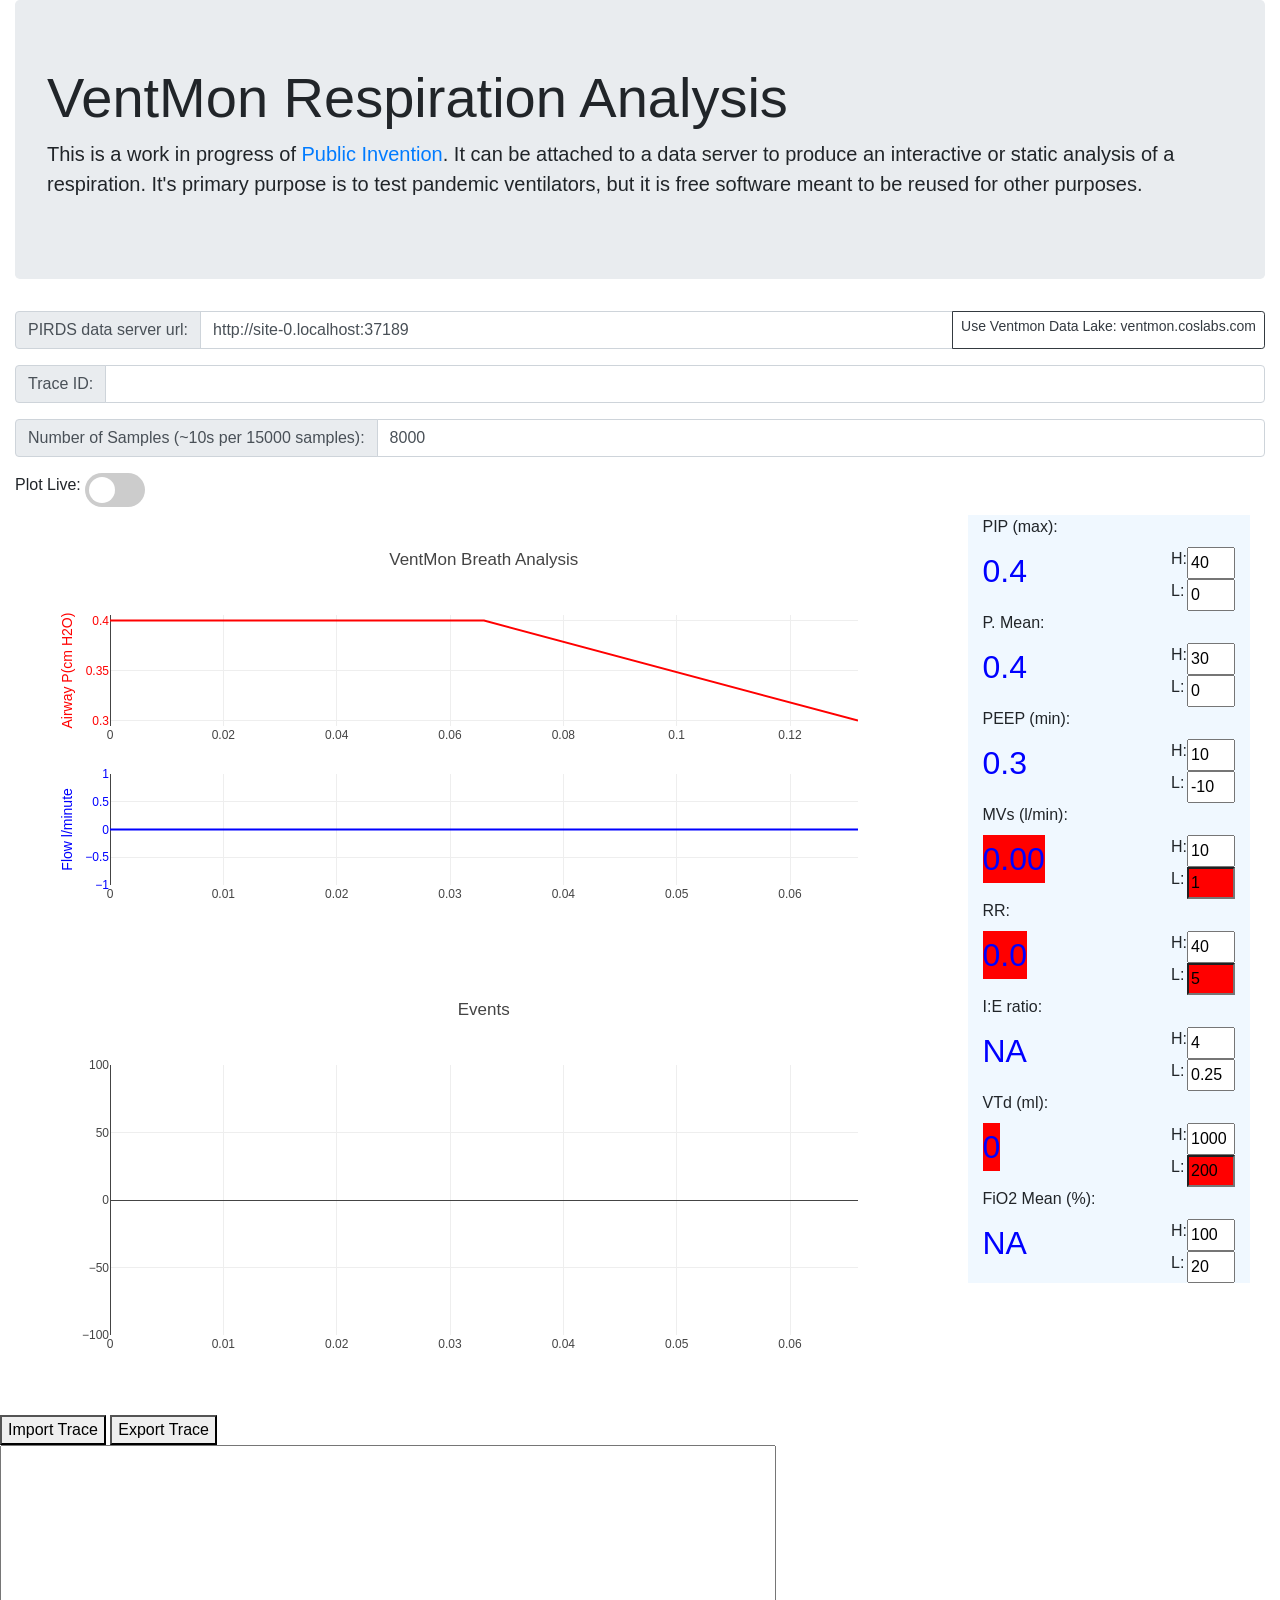
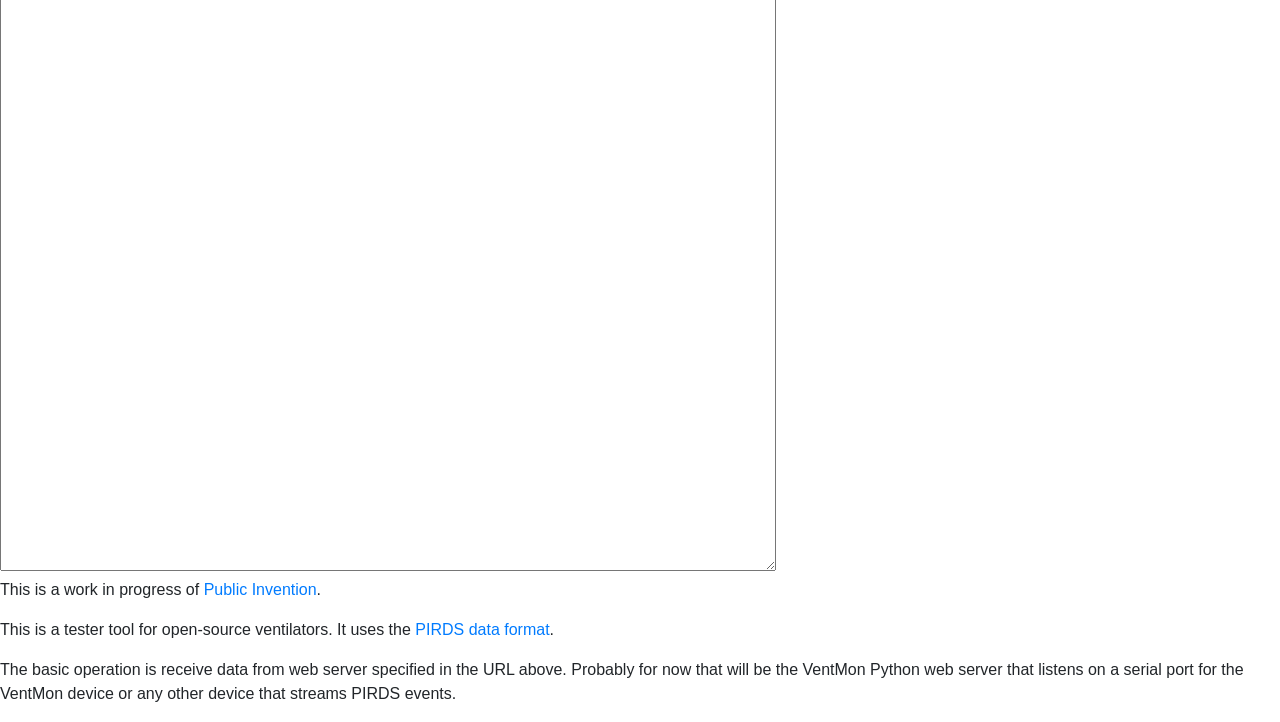
==== test_tools/breath_plot.html @ 5c84232b "added support for FiO2" ====
<!--
Breath Plot: COVID-19 Respiration Analysis Software
    Copyright (C) 2020  Robert L. Read

    This program is free software: you can redistribute it and/or modify
    it under the terms of the GNU Affero General Public License as
    published by the Free Software Foundation, either version 3 of the
    License, or (at your option) any later version.

    This program is distributed in the hope that it will be useful,
    but WITHOUT ANY WARRANTY; without even the implied warranty of
    MERCHANTABILITY or FITNESS FOR A PARTICULAR PURPOSE.  See the
    GNU Affero General Public License for more details.

    You should have received a copy of the GNU Affero General Public License
    along with this program.  If not, see <http://www.gnu.org/licenses/>.
  -->
<!doctype html>
<html lang="en">
  <head>
    <!-- Required meta tags -->
    <meta charset="utf-8">
    <meta name="viewport" content="width=device-width, initial-scale=1, shrink-to-fit=no">

    <!-- Bootstrap CSS -->
    <link rel="stylesheet" href="https://stackpath.bootstrapcdn.com/bootstrap/4.4.1/css/bootstrap.min.css" integrity="sha384-Vkoo8x4CGsO3+Hhxv8T/Q5PaXtkKtu6ug5TOeNV6gBiFeWPGFN9MuhOf23Q9Ifjh" crossorigin="anonymous">

	<!-- Load plotly.js into the DOM -->
  <script src='https://cdn.plot.ly/plotly-latest.min.js'></script>

    <title>Public Invention Respiration Analysis</title>

</head>
  <style>
#calcarea {
  flex-direction:column;
  background: AliceBlue;
}
.calcnum {
    color: blue;
    font-size: xx-large;
}
.fence {
width: 3em;
}
.value_and_fences {
  display: flex;
flex-direction: row;
justify-content: space-between;
}
.limit {
  display: flex;
  flex-direction: row;
}
.limit  label {
   width: 1em;
}

  .alarmred {
    background: red;
  }

</style>

<!-- Style for toggle switch -->
  <style>
  .switch {
  position: relative;
  display: inline-block;
  width: 60px;
  height: 34px;
}

.switch input {
  opacity: 0;
  width: 0;
  height: 0;
}

.slider {
  position: absolute;
  cursor: pointer;
  top: 0;
  left: 0;
  right: 0;
  bottom: 0;
  background-color: #ccc;
  -webkit-transition: .4s;
  transition: .4s;
}

.slider:before {
  position: absolute;
  content: "";
  height: 26px;
  width: 26px;
  left: 4px;
  bottom: 4px;
  background-color: white;
  -webkit-transition: .4s;
  transition: .4s;
}

input:checked + .slider {
  background-color: #2196F3;
}

input:focus + .slider {
  box-shadow: 0 0 1px #2196F3;
}

input:checked + .slider:before {
  -webkit-transform: translateX(26px);
  -ms-transform: translateX(26px);
  transform: translateX(26px);
}

/* Rounded sliders */
.slider.round {
  border-radius: 34px;
}

.slider.round:before {
  border-radius: 50%;
}
</style>
  <body>

    <div class="container-fluid">

      <div class="jumbotron">
        <h1 class="display-4">VentMon Respiration Analysis</h1>
        <p class="lead">This is a work in progress of <a href="https://www.pubinv.org">Public Invention</a>. It can be attached to a data server to produce
an interactive or static analysis of a respiration. It&#39;s primary purpose is to test pandemic ventilators, but it is free software meant to be reused for other purposes.
        </p>
      </div>




      <div class="input-group mb-3">
        <div class="input-group-prepend">
          <span class="input-group-text" id="basic-addon3">PIRDS data server url:</span>
        </div>
        <input type="text" class="form-control" id="dserverurl" aria-describedby="basic-addon3">

        <div class="input-group-append">
          <a class="btn btn-outline-dark btn-sm" href="#" role="button" id="useofficial">Use Ventmon Data Lake: ventmon.coslabs.com</a>
        </div>
      </div>

      <div class="input-group mb-3">
        <div class="input-group-prepend">
          <span class="input-group-text" id="basic-addon3">Trace ID:</span>
        </div>
        <input type="text" class="form-control" id="traceid" aria-describedby="basic-addon3">
      </div>

      <div class="input-group mb-3">
        <div class="input-group-prepend">
  <span class="input-group-text" for="samples_to_plot">Number of Samples (~10s per 15000 samples):</span>
        </div>
        <input type="text" class="form-control" id="samples_to_plot" aria-describedby="samples_to_plot">
      </div>


  <label for="livetoggle">Plot Live:</label>
<label class="switch">
  <input type="checkbox" id="livetoggle" checked>
  <span class="slider round"></span>
</label>

  <div class="container-fluid">
    <div class="row">
          <div class="col-9">
            <div id='PFGraph'><!-- Pressure and Flow Graph --></div>
            <div id='EventsGraph'><!-- Events --></div>
          </div>
          <div class="col-3">
            <div class="alert alert-danger" role="alert" id="main_alert">
  Danger! Flow limits exceeded; volumes will be incorrect.
            </div>
            <div class="container" id="calcarea">
              <div>
                <label for="max">PIP (max): </label>
                  <div class="value_and_fences">
                    <div class="calcnum">
                      <label id="max"> </label>
                    </div>
                    <div class="vertical_alarms">
                    <div class="limit max">
                      <label for="max_h">H:</label>
                      <input class="fence" id="max_h" type='text'> </input>
                    </div>
                    <div class="limit min">
                      <label for="max_l">L:</label>
                      <input class="fence" id="max_l" type='text'> </input>
                    </div>
                    </div>
                  </div>
             </div>
             <div>
                <label for="avg">P. Mean: </label>
                  <div class="value_and_fences">
                    <div class="calcnum">
                      <label id="avg"> </label>
                    </div>
                    <div class="vertical_alarms">
                    <div class="limit max">
                      <label for="avg_h">H:</label>
                      <input class="fence" id="avg_h" type='text'> </input>
                    </div>
                    <div class="limit min">
                      <label for="avg_l">L:</label>
                      <input class="fence" id="avg_l" type='text'> </input>
                    </div>
                    </div>
                  </div>
             </div>
             <div>
                <label for="min">PEEP (min): </label>
                  <div class="value_and_fences">
                    <div class="calcnum">
                      <label id="min"> </label>
                    </div>
                    <div class="vertical_alarms">
                    <div class="limit max">
                      <label for="min_h">H:</label>
                      <input class="fence" id="min_h" type='text'> </input>
                    </div>
                    <div class="limit min">
                      <label for="min_l">L:</label>
                      <input class="fence" id="min_l" type='text'> </input>
                    </div>
                    </div>
                  </div>
             </div>
             <div>
                <label for="mv">MVs (l/min): </label>
                  <div class="value_and_fences">
                    <div class="calcnum">
                      <label id="mv"> </label>
                    </div>
                    <div class="vertical_alarms">
                    <div class="limit max">
                      <label for="mv_h">H:</label>
                      <input class="fence" id="mv_h" type='text'> </input>
                    </div>
                    <div class="limit min">
                      <label for="mv_l">L:</label>
                      <input class="fence" id="mv_l" type='text'> </input>
                    </div>
                    </div>
                  </div>
                </div>
              <div>
                <label for="bpm">RR: </label>
                  <div class="value_and_fences">
                    <div class="calcnum">
                      <label id="bpm"> </label>
                    </div>
                    <div class="vertical_alarms">
                    <div class="limit max">
                      <label for="bmp_h">H:</label>
                      <input class="fence" id="bpm_h" type='text'> </input>
                    </div>
                    <div class="limit min">
                      <label for="bpm_l">L:</label>
                      <input class="fence" id="bpm_l" type='text'> </input>
                    </div>
                    </div>
                  </div>
                </div>
                <div>
                  <label for="ier">I:E ratio: </label>
                  <div class="value_and_fences">
                    <div class="calcnum">
                      <label id="ier"> </label>
                    </div>
                    <div class="vertical_alarms">
                    <div class="limit max">
                      <label for="ier_h">H:</label>
                      <input class="fence" id="ier_h" type='text'> </input>
                    </div>
                    <div class="limit min">
                      <label for="ier_l">L:</label>
                      <input class="fence" id="ier_l" type='text'> </input>
                    </div>
                    </div>
                  </div>
              </div>
                <div>
                <label for="tv">VTd (ml): </label>
                  <div class="value_and_fences">
                    <div class="calcnum">
                      <label id="tv"> </label>
                    </div>
                    <div class="vertical_alarms">
                    <div class="limit max">
                      <label for="tv_h">H:</label>
                      <input class="fence" id="tv_h" type='text'> </input>
                    </div>
                    <div class="limit min">
                      <label for="tv_l">L:</label>
                      <input class="fence" id="tv_l" type='text'> </input>
                    </div>
                    </div>
                  </div>
              </div>
                <div>
                <label for="fio2">FiO2 Mean (%): </label>
                  <div class="value_and_fences">
                    <div class="calcnum">
                      <label id="fio2"> </label>
                    </div>
                    <div class="vertical_alarms">
                    <div class="limit max">
                      <label for="fio2_h">H:</label>
                      <input class="fence" id="fio2_h" type='text'> </input>
                    </div>
                    <div class="limit min">
                      <label for="fio2_l">L:</label>
                      <input class="fence" id="fio2_l" type='text'> </input>
                    </div>
                    </div>
                  </div>
              </div>



<!--              <div>
                <label for="tv">VTd (ml): </label>
                <div class="calcnum">
                  <label id="tv"> </label>
                </div>
  </div>
  -->
            </div>
          </div>
        </div>
      </div>
    </div> <!-- end main area -->
</div>

<div>
  <button id="import">Import Trace</button>
  <button id="export">Export Trace</button>
</div>
<div>
  <textarea id="json_trace" rows="30" cols="80"></textarea>
</div>

<p>
  This is a work in progress of <a href="https://www.pubinv.org">Public Invention</a>.

<p>
  This is a tester tool for open-source ventilators.
  It uses the <a href="https://github.com/PubInv/respiration-data-standard">PIRDS data format</a>.

<p>
  The basic operation is receive data from web server specified in the URL above.
  Probably for now that will be the VentMon Python web server that
  listens on a serial port for the VentMon device or any other
  device that streams PIRDS events.

</div>
</body>
  <script src="https://ajax.googleapis.com/ajax/libs/jquery/3.4.1/jquery.min.js"></script>

  <script>

function getParameterByName(name, url) {
    if (!url) url = window.location.href;
    name = name.replace(/[\[\]]/g, '\\$&');
    var regex = new RegExp('[?&]' + name + '(=([^&#]*)|&|#|$)'),
        results = regex.exec(url);
    if (!results) return null;
    if (!results[2]) return '';
    return decodeURIComponent(results[2].replace(/\+/g, ' '));
}

// These are defined in PIRDS.h as "constant" key words of special meaning...
var FLOW_LIMITS_EXCEEDED = false;
const FLOW_TOO_HIGH = "FLOW OUT OF RANGE HIGH";
const FLOW_TOO_LOW = "FLOW OUT OF RANGE LOW";

const VENTMON_DATA_LAKE = "http://ventmon.coslabs.com";
const queryString = window.location.search;
const urlParams = new URLSearchParams(queryString);
var TRACE_ID = urlParams.get('i')
var DSERVER_URL = window.location.protocol + "//" + window.location.host;
var NUM_TO_READ = 500;

var DATA_RETRIEVAL_PERIOD = 50;

var RESPIRATION_RATE_WINDOW_SECONDS = 20;

var intervalID = null;


// This sould be better as time, but is easier
// to do as number of samples.
var MAX_SAMPLES_TO_STORE_S = 8000;
var samples = [];
var INITS_ONLY = true;

// This is just to get the party started!
function init_samples() {
    return [
	{
	    "event": "M",
	    "type": "P",
	    "ms": 19673310,
	    "loc": "A",
	    "num": "0",
	    "val": 10111
	},
	{
	    "event": "M",
	    "type": "D",
	    "ms": 19673310,
	    "loc": "A",
	    "num": "0",
	    "val": 4
	},
	{
	    "event": "M",
	    "type": "F",
	    "ms": 19673310,
	    "loc": "A",
	    "num": "0",
	    "val": 0
	},
	{
	    "event": "M",
	    "type": "P",
	    "ms": 19673376,
	    "loc": "A",
	    "num": "0",
	    "val": 10111
	},
	{
	    "event": "M",
	    "type": "D",
	    "ms": 19673376,
	    "loc": "A",
	    "num": "0",
	    "val": 4
	},
	{
	    "event": "M",
	    "type": "F",
	    "ms": 19673376,
	    "loc": "A",
	    "num": "0",
	    "val": 0
	},
	{
	    "event": "M",
	    "type": "P",
	    "ms": 19673442,
	    "loc": "A",
	    "num": "0",
	    "val": 10110
	},
	{
	    "event": "M",
	    "type": "D",
	    "ms": 19673442,
	    "loc": "A",
	    "num": "0",
	    "val": 3
	},
    ];
}



function unpack(rows, key) {
    return rows.map(function(row) { return row[key]; });
}

const CONVERT_PIRDS_TO_SLM = 1/1000;

// we have now changed this, there will be flow and
// pressure in the same samples, and we should filter.
// TODO: I need to add maximal start and end
// samples to equalize all the plots.
function samplesToLine(samples) {
    var flows = samples.filter(s => s.event == 'M' && s.type == 'F');

    // These are slm/1000, or ml/minute...
    // so we multiply by 1000 to get liters per minute
    var flow_values = unpack(flows,"val").map(v => v * CONVERT_PIRDS_TO_SLM);
    var fmillis = unpack(flows, 'ms');
    // Convert to seconds...
    var fmin = Math.min(...fmillis);
    var fzeroed = fmillis.map(m =>(m-fmin)/1000.0);

    var pressures = samples.filter(s => s.event == 'M' && s.type == 'D' && s.loc == 'A');

    var pmillis = unpack(pressures, 'ms');
    var pmin = Math.min(...pmillis);
    var pzeroed = pmillis.map(m =>(m-pmin)/1000.0);
    // the PIRDS standard is integral mm H2O, so we divide by 10
    var delta_p = unpack(pressures, 'val').map(p => p / 10);
    var diff_p = {type: "scatter", mode: "lines",
		  name: "pressure",
		  x: pzeroed,
		  y: delta_p,
		  line: {color: "#FF0000"}
		 };

  var flow = {type: "scatter", mode: "lines",
		name: "flow",
		x: fzeroed,
	      y: flow_values,
              xaxis: 'x2',
              yaxis: 'y2',
              fill: 'tozeroy',
		line: {color: '#0000FF'}
             };

  var max_flow = flow_values.reduce(
    function(a, b) {
      return Math.max(Math.abs(a), Math.abs(b));
    }
    ,0);
  var scaled_flow = flow_values.map(f => 100.0 * (f / max_flow));
  var flow_hollow = {type: "scatter", mode: "lines",
		name: "flow ghost",
		     x: fzeroed,
                     // Convert to a percentage
	             y: scaled_flow,
		line: {color: '#8888FF'}
               };
  return [diff_p,flow,flow_hollow];
}
function plot(samples, trans, breaths) {
  var new_data = samplesToLine(samples);
  var millis = unpack(samples, 'ms');
  var min = Math.min(...millis);
  var zeroed = millis.map(m =>(m-min)/1000.0);

  {
    var layout = {
      title: 'VentMon Breath Analysis',
      showlegend: false,
      xaxis: {domain: [0.0,1.0]},
      yaxis: {
        title: 'Airway P(cm H2O)',
        titlefont: {color: 'red'},
        tickfont: {color: 'red'},
      },
      xaxis2: {domain: [0.0,1.0]},
      yaxis2: {
        title: 'Flow l/minute',
        titlefont: {color: 'blue'},
        tickfont: {color: 'blue'}
      },
      grid: {
        rows: 2,
        columns: 1,
        pattern: 'independent',
        roworder: 'top to bottom'}
    }

    var double_plot = [new_data[0],new_data[1]];

    Plotly.newPlot('PFGraph', double_plot, layout);
  }

  // The Y-axis for the events will be percentage.
  // This is somewhat abstract; each trace has
  // a different meaning. In general it will be
  // % as a function of some known value, which
  // will be either a limit or a min or max.
  {
    var event_graph = [];
    if (trans) {
      // Transitions are simply scaled to 50%.
      var tmillis = unpack(trans, 'ms');
      var tzeroed = tmillis.map(m =>(m-min)/1000.0);
      var tstates = unpack(trans, 'state');
      var tstates_amped = tstates.map(m =>m*50);
      var transPlot = {type: "scatter",
                       mode: "lines+markers",
		       name: "trans",
		       x: tzeroed,
		       y: tstates_amped,
                       line: {shape: 'hv',
                              color: 'dkGreen'},
		      };
      // We add a hollow flow line to see in position..
      event_graph.push(new_data[2]);
      event_graph.push(transPlot);
    }

    if (breaths) {
      var bmillis = unpack(breaths, 'ms');
      var bzeroed = bmillis.map(m =>(m-min)/1000.0);
      // I'm goint to a add start and end transition to make the plot
      // come out right
      var ys = breaths.map( b => 0);
      var breathPlot = {type: "scatter", mode: "markers",
		        name: "Transitions",
		        x: bzeroed,
		        y: ys,
		        marker: { size: 8, color: "red",symbol: "diamond" },
                        textposition: 'bottom center',
                        text: bzeroed
		       };
      event_graph.push(breathPlot);
      // Now I attempt to extract volumes...
      // Our breaths mark the END of a breath..
      // so we want to draw the volumes that way.
      const volume_ht_factor = 20;
      var max_exh = unpack(breaths,'vol_e').reduce(
        function(a, b) {
          return Math.max(Math.abs(a), Math.abs(b));
        }
        ,0);
      var max_inh = unpack(breaths,'vol_i').reduce(
        function(a, b) {
          return Math.max(Math.abs(a), Math.abs(b));
        }
        ,0);
      var max_v = Math.max(max_inh,max_exh);

      var exh_v = unpack(breaths, 'vol_e').map(e => 100 * e / max_v);
      var t_exh_v =  unpack(breaths, 'vol_e').map(e => Math.round(e*1000.0)+"ml exh");
      var inh_v = unpack(breaths, 'vol_i').map(i => 100 * i / max_v);
      var t_inh_v = unpack(breaths, 'vol_i').map(e => Math.round(e*1000.0)+"ml inh");
      // now to graph properly, I must find the center of an inhalation.
      // I have packed these into the breaths...
      var inhale_centers = breaths.map(b => ((trans[b.trans_begin_inhale].ms + trans[b.trans_cross_zero].ms) - 2*min) / (2.0 * 1000.0));
      var exhale_centers = breaths.map(b => ((trans[b.trans_cross_zero].ms + trans[b.trans_end_exhale].ms) - 2*min) / (2.0 * 1000.0));

      var inhPlot = {type: "scatter", mode: "markers+text",
                     name: "Inh. ml",
                     textposition: 'bottom center',
                     x: inhale_centers,
                     y: inh_v,
                     text: t_inh_v,
                     marker: { size: 8,
                               color: 'black',
                               symbol: 'triangle-down'}
                    };
      var exhPlot = {type: "scatter", mode: "markers+text",
                     name: "Exh. ml",
                     textposition: 'top center',
                     marker : {
                       sizer: 12,
                       color: 'green',
                       symbol: 'triangle-up' },
                     x: exhale_centers,
                     y: exh_v,
                     text: t_exh_v,

                    };
      event_graph.push(inhPlot);
      event_graph.push(exhPlot);
    }

    // Now I will attempt to add other markers, such as Humidity, Altitude, and other events,
    // including possible warning events.

    function gen_graph_measurement(samples, name, color, textposition, tp, lc, vf, tf) {
      var selected = samples.filter(s => s.event == 'M' && s.type == tp && s.loc == lc);
      return gen_graph(selected, name, color, textposition, vf, tf);
    }
    function gen_graph(selected,name,color, textposition, vf, tf) {
      var millis = unpack(selected, 'ms');
      var zeroed = millis.map(m =>(m-min)/1000.0);
      var vs = selected.map(vf);
      var vs_t = vs.map(tf);
      var plot = {type: "scatter", mode: "markers+text",
                     name: name,
                     textposition: textposition,
                     x: zeroed,
                     y: vs,
                     text: vs_t,
                     marker: { size: 10, color: color }
                    };
      return plot;

    }
    function gen_message_events(samples,name,color, textposition) {
      var messages = samples.filter(s => s.event == 'E' && s.type == 'M');
      // Now I want to filter our all flow error messages...
      // There are two special ones, "FLOW OUT OF RANGE LOW" and
      // "FLOW OUT OF RANGE HIGH"
      // Basically, we will show only the first of these in a "run"
      // This is rather difficult; we will instead just use 200 ms
      // as a window.
      const time_windwow_ms = 200;

      var lows = [];
      var highs = [];
      var others = [];
      for(var i = 0; i < messages.length; i++) {
        var m = messages[i];
        if (m.buff == FLOW_TOO_LOW) {
          if ((lows.length == 0) || ((lows.length > 0) && (lows[lows.length-1].ms < (m.ms - 200))))
            lows.push(m);
        } else if (m.buff == FLOW_TOO_HIGH) {
          if ((highs.length == 0) || ((highs.length > 0) && (highs[highs.length-1].ms < (m.ms - 200))))
            highs.push(m);
        } else {
          others.push(m);
        }
      }
      if (lows.length > 0 || highs.length > 0) {
        set_flow_alert();
      } else {
        unset_flow_alert();
      }

      var lowsPlot = gen_graph(lows,"Low Range","blue",'top center',
                                    (s => -90.0),
                                    (v =>  "LOW"));
      var highsPlot = gen_graph(highs,"High Range","red",'bottom center',
                                    (s => 90.0),
                                    (v =>  "HIGH"));
      var othersPlot = gen_graph(others,"messages","Aqua",'top center',
                                    (s => -75.0),
                                 (v =>  v.buff));
      return [lowsPlot,highsPlot,othersPlot];
    }
    {
      var fio2AirwayPlot = gen_graph_measurement(samples,"FiO2 (%)","Black",'top center','O','A',
                              (s => s.val),
                              (v =>  "FiO2 (A): "+v.toFixed(1)+"%"));
      console.log(fio2AirwayPlot);
      event_graph.push(fio2AirwayPlot);
    }

    {
      var humAirwayPlot = gen_graph_measurement(samples,"Hum (%)","Aqua",'top center','H','A',
                              (s => s.val/100.0),
                              (v =>  "H2O (A): "+v.toFixed(0)+"%"));
      event_graph.push(humAirwayPlot);
    }

    {
      var humAmbientPlot = gen_graph_measurement(samples,"Hum (%)","CornflowerBlue",'bottom center','H','B',
                              (s => -s.val/100.0),
                                      (v =>  "H2O (B): "+(-v).toFixed(0)+"%"));
      event_graph.push(humAmbientPlot);
    }

    {
      var tempAirwayPlot = gen_graph_measurement(samples,"Temp A","red",'bottom center','T','A',
                              (s => s.val/100.0),
                              (v =>  "T (A): "+v.toFixed(1)+"C"));
      event_graph.push(tempAirwayPlot);
    }

    {
      var tempAmbientPlot = gen_graph_measurement(samples,"Temp B","orange",'top center','T','B',
                              (s => -s.val/100.0),
                                      (v =>  "T (B): "+(-v).toFixed(1)+"C"));
      event_graph.push(tempAmbientPlot);
    }

    // Altitude is really just a check that the system is working
     {
      var altAmbientPlot = gen_graph_measurement(samples,"Altitude","purple",'right','A','B',
                              (s => s.val/20.0),
                                      (v =>  "Alt: "+(v*20.0).toFixed(0)+"m"));
      event_graph.push(altAmbientPlot);
     }

     {
       var [l,h,o] = gen_message_events(samples,"Message","red",'right');
       event_graph.push(l);
       event_graph.push(h);
       event_graph.push(o);
     }



    // The BME680 sensor detects VOC gases. I don't think has any clinical value
    // compared

    // {
    //   var gasAirwayPlot = gen_graph_measurement(samples,"Gas A","yellow",'bottom center','G','A',
    //                           (s => s.val/1000.0),
    //                                 (v =>  "G (A): "+(v*100).toFixed(1)+"Ohms"));
    //   event_graph.push(gasAirwayPlot);
    // }

    // {
    //   var gasAmbientPlot = gen_graph_measurement(samples,"Gas B","gold",'top center','G','B',
    //                           (s => -s.val/1000.0),
    //                                   (v =>  "G (B): "+(-v*100).toFixed(1)+"Ohms"));
    //   event_graph.push(gasAmbientPlot);
    // }



    // I'm going to try putting the pressure
    // in faintly to make the graphs match

    var event_layout = {
      title: 'Events',
      showlegend: false,
      xaxis: {domain: [0.0,1.0]},
      yaxis: {
        range: [-100.0, 100.0]
      },
    };
    Plotly.newPlot('EventsGraph', event_graph,event_layout);
  }
}

function set_flow_alert() {
  $("#main_alert").show();
}
function unset_flow_alert() {
  $("#main_alert").hide();
}

function check_alarms(limits,key,limit,val,f,ms) {
  var alarms = [];
  if (limits[key][limit] && (f(val,limits[key][limit]))) {
    alarms.push({param: key,
                 limit: limit,
                 val: val,
                 ms: ms});
  }
  return alarms;
}

// Return, [min,avg,max] pressures (no smoothing)!
function compute_pressures(secs,samples) {
  var pressures = samples.filter(s => s.event == 'M' && s.type == 'D' && s.loc == 'A');

  if (pressures.length == 0) {
    return [0,0,0,[]];
  } else {
    const recent_ms = pressures[pressures.length - 1].ms;
    var cur_ms = recent_ms;
    var cnt = 0.0;
    var i = pressures.length - 1;
    var cur_sample = pressures[i];

    var min = Number.MAX_VALUE;
    var max = Number.MIN_VALUE;
    var sum = 0;
    var alarms = [];
    while((i >=0) && (pressures[i].ms > (cur_ms - secs*1000))) {
      var p = pressures[i].val / 10.0;  // this is now cm H2O
      if (p < min ) {
        min = p;
      }
      if (p > max) {
        max = p;
      }
      sum += p;
      cnt++;
      alarms = alarms.concat(check_alarms(LIMITS,"max","h",p,(a,b) =>(a > b),pressures[i].ms));
      alarms = alarms.concat(check_alarms(LIMITS,"max","l",p,(a,b) =>(a < b),pressures[i].ms));
      i--;
    }
    return [min,sum/cnt,max,alarms];
  }
}

function compute_fio2_mean(secs,samples) { 
  var oxygens = samples.filter(s => s.event == 'M' && s.type == 'O' && s.loc == 'A');

  if (oxygens.length == 0) {
    return null;
  } else {
    const recent_ms = oxygens[oxygens.length - 1].ms;
    var cur_ms = recent_ms;
    var cnt = 0.0;
    var i = oxygens.length - 1;

    var sum = 0;
    var alarms = [];
    while((i >=0) && (oxygens[i].ms > (cur_ms - secs*1000))) {
      var oxy = oxygens[i].val; // oxygen concentration as a percentage
      sum += oxy;
      cnt++;
      i--;
    }

    var fio2_avg = sum / cnt;

    return fio2_avg;
  }
}


function compute_respiration_rate(secs,samples,transitions,breaths) {
  // In order to compute the number of breaths
  // in the last s seconds, I compute those breaths
  // whose time stamp is s seconds from the most recent sample

  // We will compute respiration rate by counting breaths
  // and dividing (cnt - 1) by time the first and last inhalation
  var first_inhale_ms = -1;
  var last_inhale_ms = -1;
  if (breaths.length == 0) {
    return [0,0,0,"NA"];
  } else {
    const recent_ms = samples[samples.length - 1].ms;
    var cur_ms = recent_ms;
    var cnt = 0.0;
    var vol_i = 0.0;
    var vol_e = 0.0;
    var i = breaths.length - 1;
    var time_inh = 0;
    var time_exh = 0;
    // fully completed inhalation volume does not include the
    // most recent breath; we need it to be able to accurately
    // divide by the inhlation_duration.
    var vol_ci = 0.0;

    while((i >=0) && (breaths[i].ms > (cur_ms - secs*1000))) {
      cnt++;
      vol_i += breaths[i].vol_i;
      if (i < (breaths.length -1)) {
        vol_ci += breaths[i].vol_i;
      }
      vol_e += breaths[i].vol_e;

      const inh_ms = transitions[breaths[i].trans_begin_inhale].ms;
      // note i is counting down in this loop...
      if (last_inhale_ms < 0) last_inhale_ms = inh_ms;
      first_inhale_ms = inh_ms;
      const exh_ms = transitions[breaths[i].trans_end_exhale].ms;
      const zero_ms = transitions[breaths[i].trans_cross_zero].ms;
      time_inh += (zero_ms - inh_ms);
      time_exh += (exh_ms -  zero_ms);
      i--;
    }
    if ((cnt > 1) && (first_inhale_ms != last_inhale_ms)) {
      var inhalation_duration = last_inhale_ms - first_inhale_ms;
      var inhalation_duration_min = inhalation_duration / (60.0 * 1000.0);
      var rr = (cnt - 1) / inhalation_duration_min;
      var duration_minutes = secs / 60.0;

      // This is liters per minute. vol_ci is in liters.
      // inhalation_duration is in ms.
      var minute_volume =  vol_ci / inhalation_duration_min;

      var tidal_volume = 1000.0 * vol_i / cnt;

      var EIratio = (time_inh == 0) ? null : time_exh / time_inh;
      return  [
        rr,
        tidal_volume,
        minute_volume,
        EIratio];
    } else {
      return [0,0,0,"NA"];
    }
  }
      }

var LIMITS = {
  max: { h: 40,
         l: 0},
  avg: { h: 30,
         l: 0},
  min: { h: 10,
         l: -10},
  mv: { h: 10,
         l: 1},
  bpm: { h: 40,
         l: 5},
  ier: { h: 4,
         l: 0.25},
  tv: { h: 1000,
         l: 200},
  fio2: { h: 100,
         l: 20},
}

function load_ui_with_defaults(limits) {
  var Lkeys = Object.keys(limits);
  Lkeys.forEach((key,index) => {
    ["h","l"].forEach(limit => {
//      console.log(key,limit,limits[key][limit]);
      $("#"+key+"_"+limit).val(limits[key][limit]);
    })
  });
}

function reflectAlarmsInGUI(alarms) {
  var Lkeys = Object.keys(LIMITS);
  Lkeys.forEach((key,index) => {
    ["h","l"].forEach(limit => {
      var alarms_for_key = alarms.filter(s => s.param == key && s.limit == limit);
      if (alarms_for_key.length > 0) {
        $("#"+key).addClass("alarmred");
        $("#"+key+"_"+limit).addClass("alarmred");
      } else {
        $("#"+key).removeClass("alarmred");
        $("#"+key+"_"+limit).removeClass("alarmred");
      }
    })
  });
}

function process(samples) {
  const t = 200; // size of the window is 200ms
  const v = 50; // min volume in ml
  var [transitions,breaths] = computeMovingWindowTrace(samples,t,v);
  plot(samples,transitions,breaths);
  // How many seconds backwards should we look? Perhaps 20?
  var [bpm,tv,mv,EIratio,fio2] = compute_respiration_rate(RESPIRATION_RATE_WINDOW_SECONDS,samples,transitions,breaths);

  var alarms = [];

  $("#bpm").text(bpm.toFixed(1));
  $("#tv").text(tv.toFixed(0));
  $("#mv").text((mv).toFixed(2));
  if (EIratio == "NA") {
    $("#ier").text("NA");
  } else {
    $("#ier").text((1.0 / EIratio).toFixed(1));
  }

  var final_ms = samples[samples.length -1].ms;
  var b_ms = 0;
  if (breaths.length > 0) {
    b_ms = breaths[breaths.length -1].ms;
  } else {
    b_ms = final_ms;
  }
  function check_high_and_low(limits,key,v,ms) {
    var al1 = check_alarms(limits,key,"h",v,(a,b) =>(a > b),ms);
    var al2 = check_alarms(limits,key,"l",v,(a,b) =>(a < b),ms);

    return al1.concat(al2);
  }

  alarms = alarms.concat(check_high_and_low(LIMITS,"bpm",bpm.toFixed(1),b_ms));
  alarms = alarms.concat(check_high_and_low(LIMITS,"tv",tv.toFixed(0),b_ms));
  alarms = alarms.concat(check_high_and_low(LIMITS,"mv",(mv).toFixed(2),b_ms));
  alarms = alarms.concat(check_high_and_low(LIMITS,"ier",(1.0 / EIratio).toFixed(1),b_ms));

  var [min,avg,max,palarms] = compute_pressures(RESPIRATION_RATE_WINDOW_SECONDS,samples);
  alarms = alarms.concat(palarms);

  $("#min").text(min.toFixed(1));
  $("#avg").text(avg.toFixed(1));
  $("#max").text(max.toFixed(1));

  var fio2 = compute_fio2_mean(RESPIRATION_RATE_WINDOW_SECONDS,samples);

   if(fio2 == null){
    $("#fio2").text("NA");
   } else {
    alarms = alarms.concat(check_high_and_low(LIMITS,"fio2",fio2.toFixed(1),b_ms));
    $("#fio2").text(fio2.toFixed(1));
   }

  reflectAlarmsInGUI(alarms);
}

// WARNING: This is a hack...if the timestamp is negative,
// we treat it as a limited (beyond range of sensor) measurement.
// Our goal is to warn about this, but for now we will just
// ignore and correct.
function sanitize_samples(samples) {
  samples.forEach(s =>
                  {
                    if (s.event == "M") {
                      if ("string" == (typeof s.ms))
                        s.ms = parseInt(s.ms);
                      if ("string" == (typeof s.val))
                        s.val = parseInt(s.val);
                      if ("string" == (typeof s.num))
                        s.num = parseInt(s.num);
                      if (s.ms < 0) {
                        s.ms = -s.ms;
                      } else if (s.event == "E") {
                      }
                    }

                  });
  return samples;
}

function retrieveAndPlot(){
  var trace_piece = (TRACE_ID) ? "/" + TRACE_ID : "";
  DSERVER_URL = $("#dserverurl").val();
  var url =  DSERVER_URL + trace_piece + "/json?n="+ NUM_TO_READ;

  $.ajax({url: url,
          success: function(cur_sam){

              // WARNING: This is a hack...if the timestamp is negative,
              // we treat it as a limited (beyond range of sensor) measurement.
              // Our goal is to warn about this, but for now we will just
              // ignore and correct.
            if (cur_sam && cur_sam.length == 0) {
              console.log("no samples; potential misconfiguration!");
            } else {
              cur_sam = sanitize_samples(cur_sam);
	      if (INITS_ONLY) {
	        samples = cur_sam;
	        INITS_ONLY = false;
	      } else {
                var discard = Math.max(0,
                                       samples.length + cur_sam.length - MAX_SAMPLES_TO_STORE_S);
	        samples = samples.slice(discard);
	      }


	      samples = samples.concat(cur_sam);
	      // We are not guaranteeed to get samples in order
	      // we sort them....
	      samples = samples.sort((a,b) => a.ms - b.ms);
              process(samples);
            }
          },
          error: function(xhr, ajaxOptions, thrownError) {
	    console.log("Error!" + xhr.status);
	    console.log(thrownError);
            //            clearInterval(intervalID);
            stop_interval_timer();
            $("#livetoggle").prop("checked",false);
          }
         });
}


function compute_transitions(vm,flows) {
  var transitions = [];
  var state = 0; // Let 1 mean inspiration, -1 mean expiration, 0 neither
  for(var i = 0; i < flows.length; i++) {
    var f = flows[i].val * CONVERT_PIRDS_TO_SLM;
    //    var ms = flows[i].ms-first_time;
    var ms = flows[i].ms;
    if (state == 0) {
      if (f > vm) {
	state = 1;
	transitions.push({ state: 1, sample: i, ms: ms})
      } else if (f < -vm) {
	state = -1;
	transitions.push({ state: -1, sample: i, ms: ms})
      }
    } else if (state == 1) {
      if (f < -vm) {
	state = -1;
	transitions.push({ state: -1, sample: i, ms: ms})
      } else if (f < vm) {
	state = 0;
	transitions.push({ state: 0, sample: i, ms: ms})
      }
    } else if (state == -1) {
      if (f > vm) {
	state = 1;
	transitions.push({ state: 1, sample: i, ms: ms})
      } else if (f > 0) {
	state = 0;
	transitions.push({ state: 0, sample: i, ms: ms})
      }
    }
  }
  return transitions;
}
// A simple computation of a moving window trace
// computing [A + -B], where A is volume to left
// of sample int time window t, and B is volume to right
// t is in milliseconds
function computeMovingWindowTrace(samples,t,v) {

  var flows = samples.filter(s => s.event == 'M' && s.type == 'F');
  var first_time = flows[0].ms;
  var last_time = flows[flows.length - 1].ms;
  var duration = last_time - first_time;

  // Here is an idea...
  // We define you to be in one of three states:
  // Inspiring, expiring, or neither.
  // Every transition between these states is logged.
  // Having two inspirations between an expiration is
  // weird but could happen.
  // We record transitions.
  // When the time series crossed a fixed threshold
  // or zero, it causes a transition. If you are inspiring,
  // you have to cross zero to transition to neither,
  // and you start expiring when you cross the treshold.

  // This is measured in standard liters per minute.
  const vm = 10; // previously used 4

  // We will model this as a list of transitions.
  // A breath is any number of inspirations followed by
  // any number of expirations. (I+)(E+)

  var transitions = compute_transitions(vm,flows);

  // Now that we have transitions, we can apply a
  // diferrent algorithm to try to define "breaths".
  // Because a breath is defined as an inspiration
  // and then an expiration, we will define a breath
  // as from the first inspiration, until there has
  // been one expiration, until the next inspiration.
  var breaths = [];
  var expiring = false;

  // This should be in liters...
  function integrateSamples(a,z) {
    // -1 for quadilateral approximation
    var vol = 0;
    for(var j = a; j < z-1; j++) {
      // I'll use qadrilateral approximation.
      // We'll form each quadrilateral between two samples.
      var ms = flows[j+1].ms - flows[j].ms;
      var ht = ((flows[j+1].val + flows[j].val )/2) * CONVERT_PIRDS_TO_SLM;
      // Flow is actually in standard liters per minute,
      // so to get liters we divide by 60 to it l/s,
      // and and divde by 1000 to convert ms to seconds.
      // We could do that here, but will move constants
      // to end...
      vol += ms * ht;
      if (isNaN(vol)) {
        debugger;
      }
    }
    return vol/(60*1000);
  }

  function compute_breaths_based_on_exhalations(transitions) {
    var beg = 0;
    var zero = 0;
    var last = 0;
    var voli = 0;
    var vole = 0;

    for(var i = 0; i < transitions.length; i++) {
      // We're looking for the end of the inhalation here!!
      if (((i -1) >= 0) && transitions[i-1].state == 1 && (transitions[i].state == 0 || transitions[i].state == -1 )) {
        zero = i;
      }
      if (expiring && transitions[i].state == 1) {
        breaths.push({ ms: transitions[i].ms,
		       sample: transitions[i].sample,
		       vol_e: vole,
		       vol_i: voli,
                       trans_begin_inhale: beg,
                       trans_cross_zero: zero,
                       trans_end_exhale: i,
		     }
		    );
        beg = i;
        expiring = false;
        vole = integrateSamples(last,transitions[i].sample);
        last = transitions[i].sample;
      }
      if (!expiring && transitions[i].state == -1) {
        expiring = true;
        voli = integrateSamples(last,transitions[i].sample);
        last = transitions[i].sample;
      }
    }
  }
  // This is based only on inhalations, and
  // is therefore functional when there is a check valve
  // in place. Such a system will rarely
  // have negative flows, and we must mark
  // the beginning of a breath from a transition to a "1"
  // state from any other state.
  // This algorithm is simple: A breath begins on a trasition
  // to 1 from a not 1 state. This algorithm is susceptible
  // to "stutter" near the boundary point, but if necessary
  // a digital filter would sove that; we have not yet found
  // that level of sophistication needed.
  // We still want to track zeros, but now must strack them
  // as a falling signal.
  function compute_breaths_based_without_negative_flow(transitions) {
    var beg = 0;
    var zero = 0;
    var last = 0;
    var voli = 0;
    var vole = 0;

    var breaths = [];
    var expiring = true;

    for(var i = 0; i < transitions.length; i++) {
      // We're looking for the end of the inhalation here!!
      if (((i -1) >= 0) && transitions[i-1].state == 1 &&
          (transitions[i].state == 0 || transitions[i].state == -1 )) {
        zero = i;
      }
      if (expiring && transitions[i].state == 1) {
        breaths.push({ ms: transitions[i].ms,
		       sample: transitions[i].sample,
		       vol_e: vole,
		       vol_i: voli,
                       trans_begin_inhale: beg,
                       trans_cross_zero: zero,
                       trans_end_exhale: i,
		     }
		    );
        beg = i;
        expiring = false;
        vole = integrateSamples(last,transitions[i].sample);

        last = transitions[i].sample;
      }
      if (!expiring && ((transitions[i].state == -1) || (transitions[i].state == 0)))  {
        expiring = true;
        voli = integrateSamples(last,transitions[i].sample);
        last = transitions[i].sample;
      }
    }
    return breaths;
  }

  breaths = compute_breaths_based_without_negative_flow(transitions);

  return [transitions,breaths];
}


$("#useofficial").click(function() {
    DSERVER_URL = VENTMON_DATA_LAKE;
    $("#dserverurl").val(DSERVER_URL);
});

$("#import").click(function() {
    var input_trace = $("#json_trace").val();
    samples = JSON.parse(input_trace);
});

$("#export").click(function() {
    $("#json_trace").val(JSON.stringify(samples,null,2));
});


  // Experimental timing against the data server

function stop_interval_timer() {
  clearInterval(intervalID);
  intervalID = null;
  $("#livetoggle").prop("checked",false);
}
function start_interval_timer() {
  if (intervalID) {
    stop_interval_timer();
  }
  intervalID = setInterval(
    function() {
      retrieveAndPlot();
    },
    DATA_RETRIEVAL_PERIOD);
  $("#livetoggle").prop("checked",true);
}
function toggle_interval_timer() {
  if (intervalID) {
    stop_interval_timer();
  } else {
    start_interval_timer();
  }
}

function setLimit(ed) {
  if(ed.which == 13) {
    var id = ed.target.id;
    var v = $("#"+id).val();
    var vf = parseFloat(v);
    var destruct = id.split("_");
    LIMITS[destruct[0]][destruct[1]] = isNaN(vf) ? null : vf;
  }
}

$(".fence").keypress(setLimit);

$("#livetoggle").change(toggle_interval_timer);

$("#startoperation").click(start_interval_timer);

$("#stopoperation").click(stop_interval_timer);

$( document ).ready(function() {

  if (window.location.protocol == "http:")
    DSERVER_URL = window.location.protocol + "//" + window.location.host;
  else
    DSERVER_URL = "http://localhost";


  $( "#dserverurl" ).val( DSERVER_URL );
  $('#dserverurl').change(function () {
    DSERVER_URL = $("#dserverurl").val();
    start_interval_timer();
  });

  // $( "#num_to_read" ).val( NUM_TO_READ );
  // $('#num_to_read').change(function () {
  //   NUM_TO_READ = $("#num_to_read").val();
  // });

  $( "#traceid" ).val( TRACE_ID );
  $('#traceid').change(function () {
    TRACE_ID = $("#traceid").val();
    start_interval_timer();
  });


  $( "#samples_to_plot" ).val( MAX_SAMPLES_TO_STORE_S );
  $('#samples_to_plot').change(function () {
    MAX_SAMPLES_TO_STORE_S = $("#samples_to_plot").val();
  });

  samples = init_samples();
  process(samples);
  start_interval_timer();

  load_ui_with_defaults(LIMITS);

});


</script>
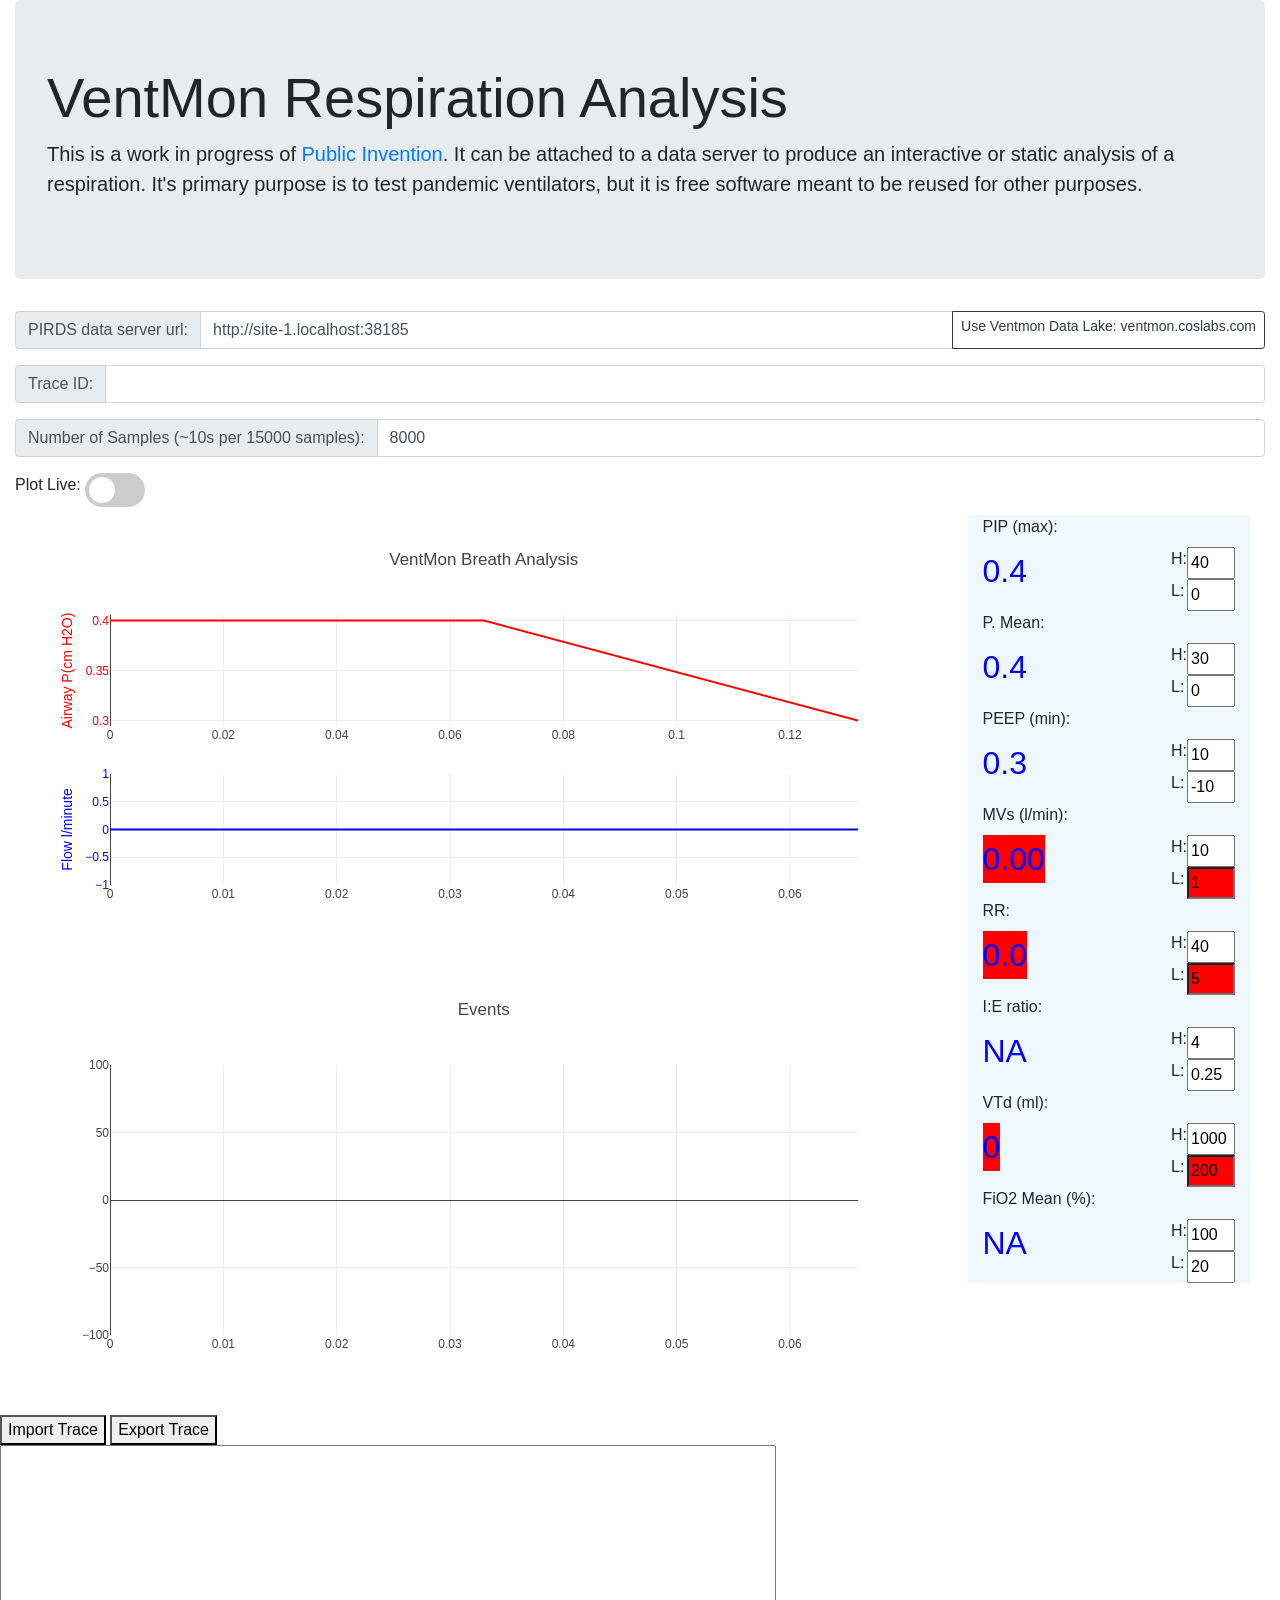
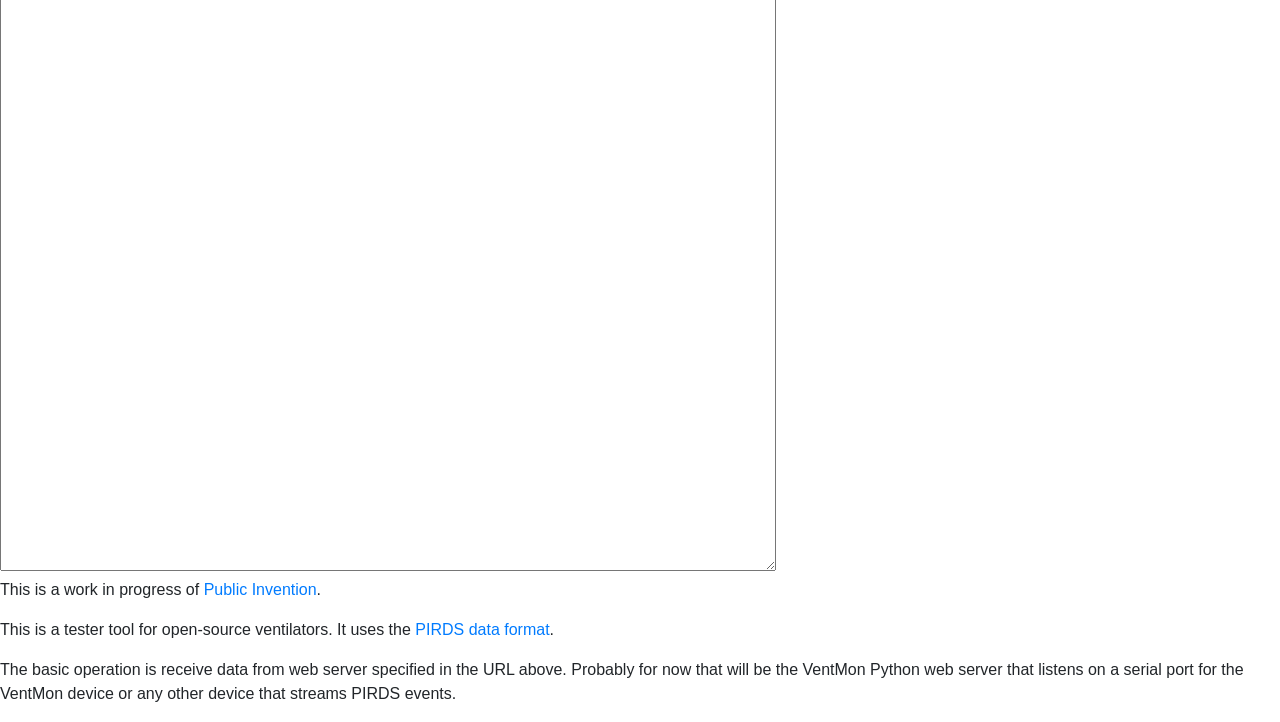
==== commit 8dcd53c1: "added support for FiO2" ====
--- a/test_tools/breath_plot.html
+++ b/test_tools/breath_plot.html
@@ -1423,3 +1423,4 @@
 
 
 </script>
+
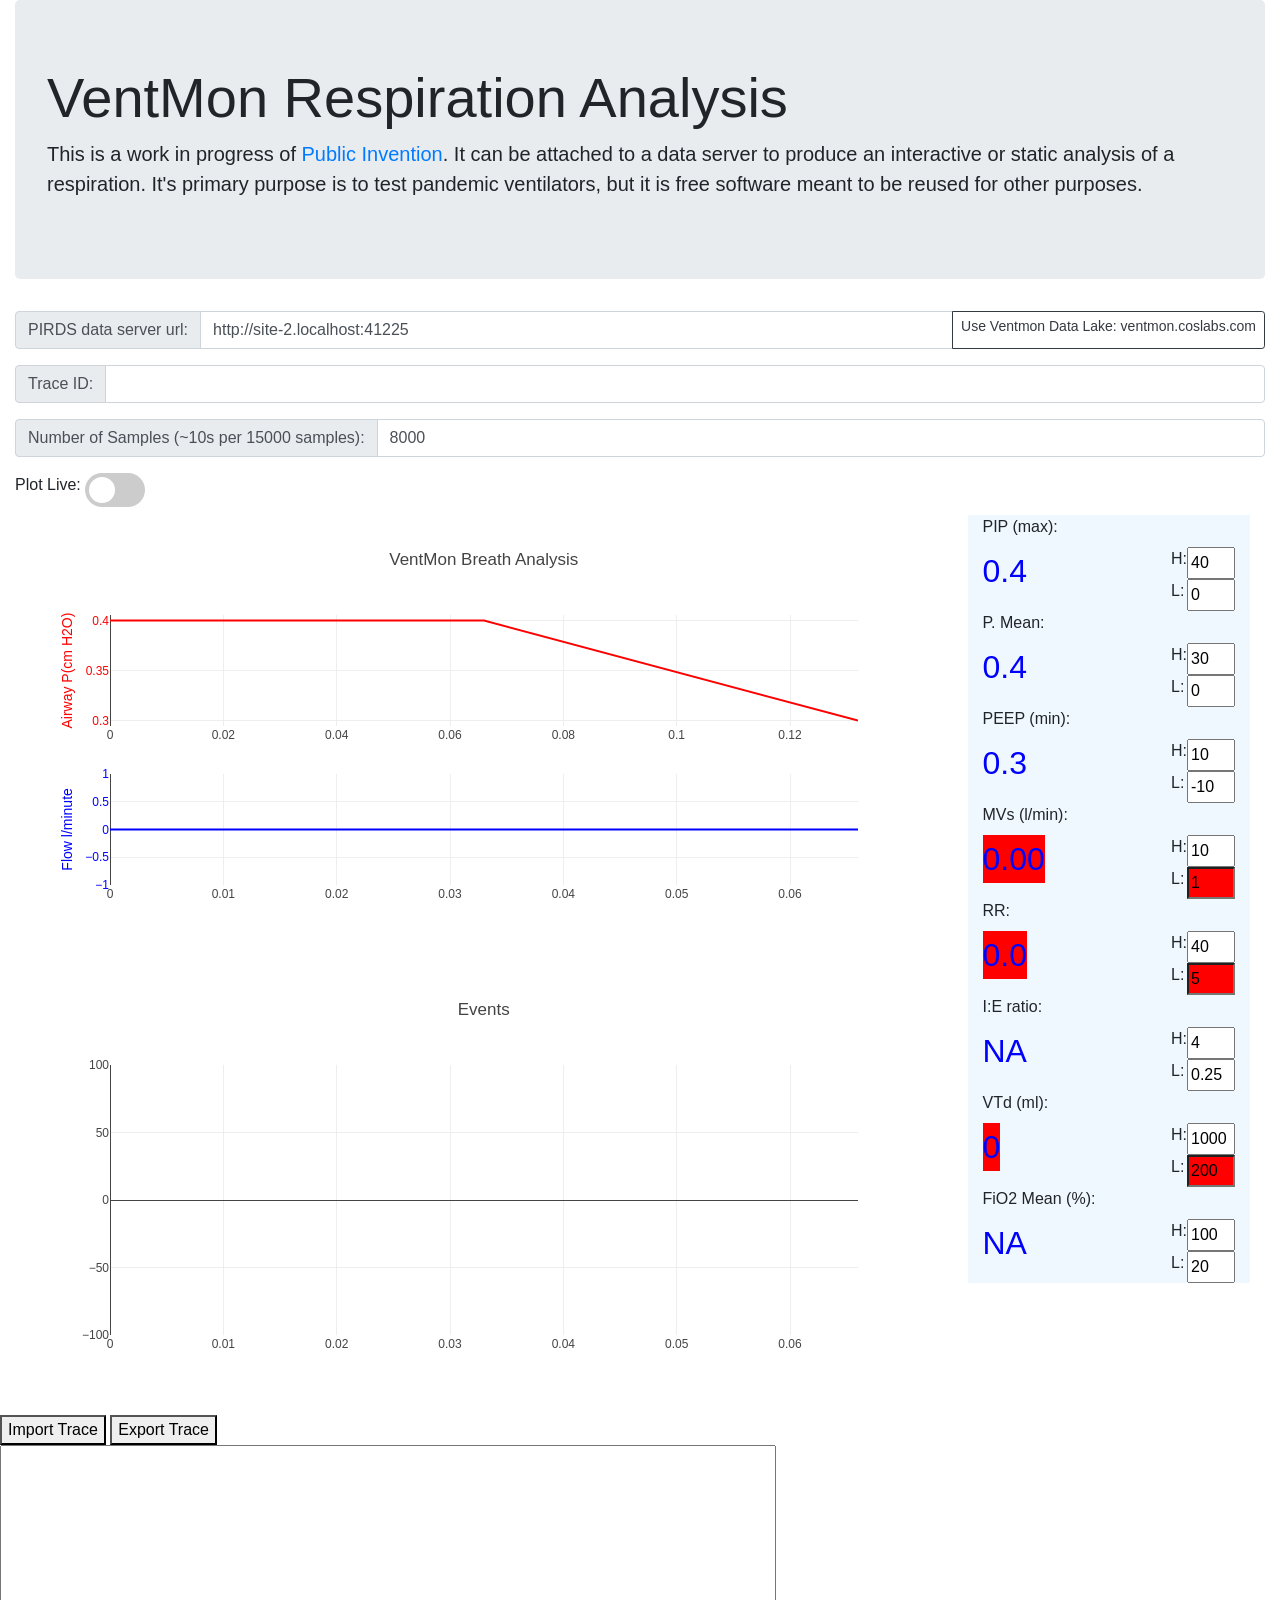
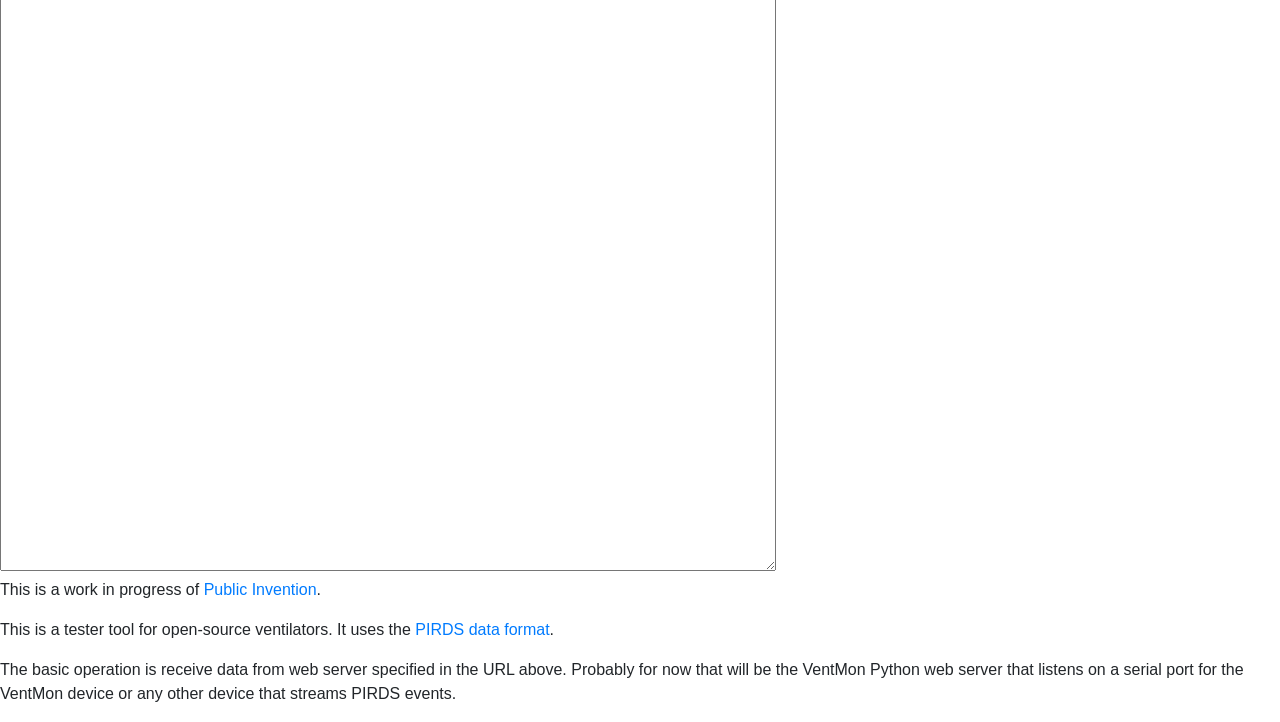
==== commit 0ffd8783: "Avinash experimental TAIP" ====
--- a/test_tools/breath_plot.html
+++ b/test_tools/breath_plot.html
@@ -1166,6 +1166,102 @@
   }
   return transitions;
 }
+
+// produces a set of rising signals, time in ms of the leading edge of the rise and the trailing edge of the rise
+// an array of 2-tuple
+
+function compute_TAIP(min,max,pressures) {
+  var pressures = pressures.filter(s => s.event == 'M' && s.type == 'D' && s.loc == 'A');
+  const responseBegin = 0.1;
+  const responseEnd = 0.9;
+
+  var rising_signals = [];
+  var foundMinSignal = false;
+  const lowFence = min * responseBegin;
+  const highFence = max * responseEnd;
+  var cur_riseStart;
+  var state = -1; // Let 1 mean rising, -1 mean fallen, 0 risen, but not fallen
+  for(var i = 0; i < pressures.length; i++) {
+    var p = pressures[i].val / 10; // getting cm H2o
+    var ms = pressures[i].ms;     
+    if (state == -1) {
+      if (p > lowFence) {
+	      state = 1;
+        cur_riseStart = pressures[i];
+      } 
+      if (p>highFence){
+        rising_signals.push([ms,ms]);
+      }
+    } else if (state == 1) {
+      if (p > highFence) {
+        rising_signals.push([cur_riseStart.ms,ms])
+        state = 0;
+      } else if (p < lowFence) {
+        state = -1;
+        cur_riseStart = null;
+      }
+    } else if (state == 0) {
+      if (p < lowFence) {
+	      state = -1;
+      } 
+    }
+  }
+  return rising_signals;
+}
+
+function compute_meanTAIP(min,max,pressures){
+  var sigs = compute_TAIP(min,max,pressures);
+  var sum = 0;
+  for(var i = 0; i < sigs.length; i++) {
+    sum += sigs[i][1] - sigs[i][0];  // time in ms 
+  }
+  return sum/sigs.length;
+}
+
+function testdata(){
+  //0 (not good enough), 10 (rising), 20 (above threshold) all 10 ms apart
+  //saw tooth function
+  var data = []; // pushing 50 things into it
+  for(var i = 0; i < 10; i++) {
+    var ms = i*5*10;
+    data[i*5+0] = {event:'M',loc:'A',ms:ms + 0,type:'D',val: 0};
+    data[i*5+1] = {event:'M',loc:'A',ms:ms + 10,type:'D',val: 1000};
+    data[i*5+2] = {event:'M',loc:'A',ms:ms + 20,type:'D',val: 2000};
+    data[i*5+3] = {event:'M',loc:'A',ms:ms + 30,type:'D',val: 1000};
+    data[i*5+4] = {event:'M',loc:'A',ms:ms + 40,type:'D',val: 0};
+  }
+  return data;
+}
+
+function testdataSine(period_sm){
+  //0 (not good enough), 10 (rising), 20 (above threshold) all 10 ms apart
+  //sine tooth function
+  var data = []; // pushing 50 things into it
+  for(var i = 0; i < 1000; i++) {
+    var ms = i*10;
+    data[i] = {event:'M',loc:'A',ms:ms + 20,type:'D',val: 2000*Math.sin(2*Math.PI*i/period_sm)};
+  }
+  return data;
+}
+
+function test_compute_TAIP() {  
+  var samples = testdata();
+  const min = 0;
+  const max = 20;
+  var m = compute_meanTAIP(min,max,samples);
+  console.assert(m == 10); 
+for (i = 50; i<150; i+=10) {
+  var sinewave = testdataSine(i);
+  var m = compute_meanTAIP(min,max,sinewave);
+  console.log(m); 
+}
+}
+
+function compute_current_TAIP(min,max){ //uses samples from a global var
+  var m = compute_meanTAIP(min,max,samples);
+  return m;
+}
+
 // A simple computation of a moving window trace
 // computing [A + -B], where A is volume to left
 // of sample int time window t, and B is volume to right
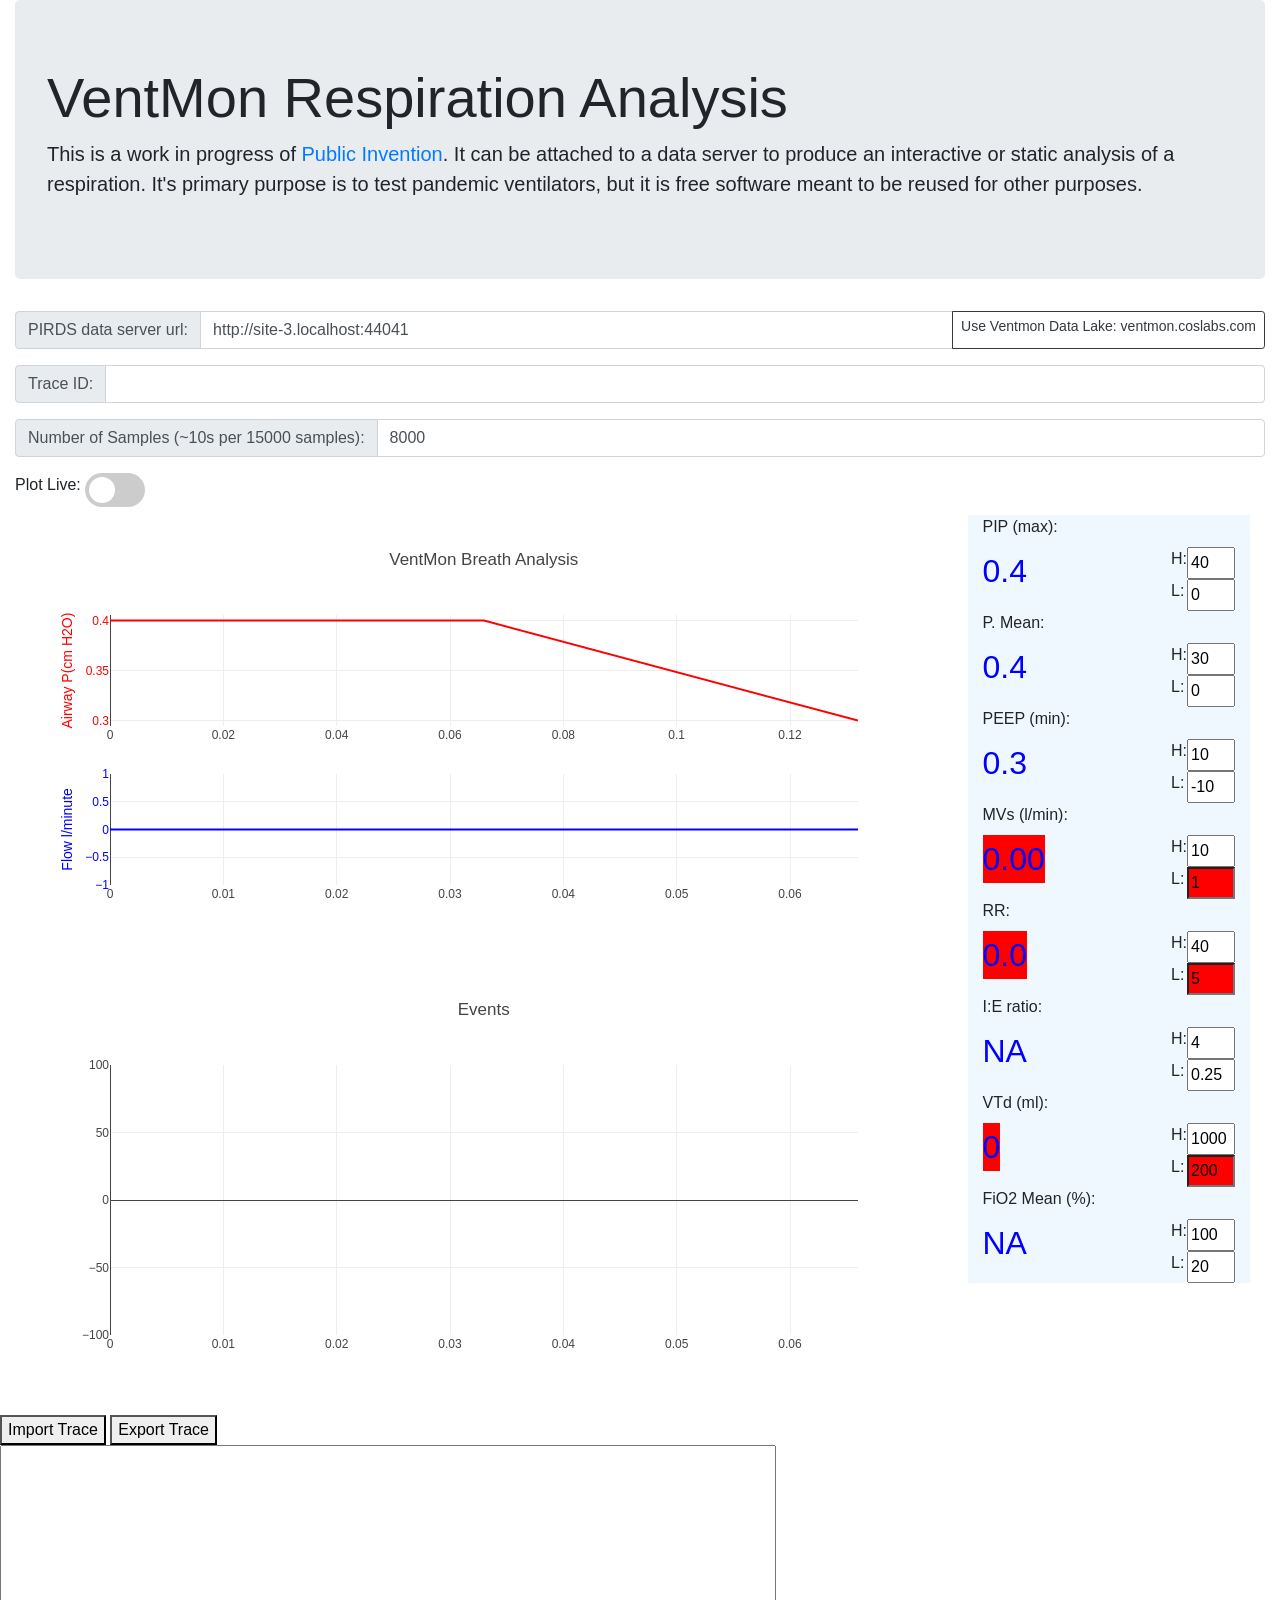
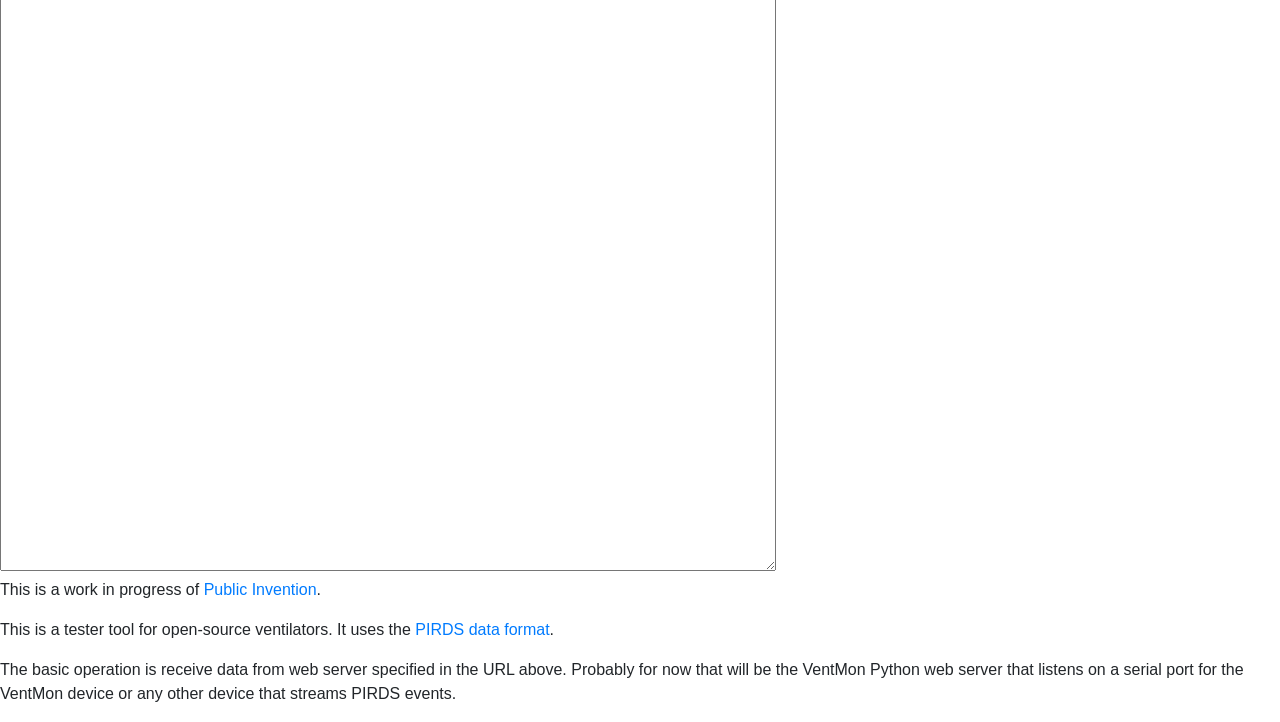
==== commit b0bd99e6: "adding Clock Events and the ability to render them" ====
--- a/test_tools/breath_plot.html
+++ b/test_tools/breath_plot.html
@@ -685,6 +685,22 @@
       return plot;
 
     }
+    function gen_clock_graph(selected,name,color, textposition) {
+      var millis = unpack(selected, 'ms');
+      var zeroed = millis.map(m =>(m-min)/1000.0);
+      var vs = selected.map( s => -30)
+      var vs_t = selected.map(v => v.buff);
+      var plot = {type: "scatter", mode: "markers+text",
+                     name: name,
+                     textposition: textposition,
+                     x: zeroed,
+                     y: vs,
+                     text: vs_t,
+                     marker: { size: 10, color: color }
+                    };
+      return plot;
+
+    }
     function gen_message_events(samples,name,color, textposition) {
       var messages = samples.filter(s => s.event == 'E' && s.type == 'M');
       // Now I want to filter our all flow error messages...
@@ -693,7 +709,7 @@
       // Basically, we will show only the first of these in a "run"
       // This is rather difficult; we will instead just use 200 ms
       // as a window.
-      const time_windwow_ms = 200;
+      const time_window_ms = 200;
 
       var lows = [];
       var highs = [];
@@ -701,10 +717,10 @@
       for(var i = 0; i < messages.length; i++) {
         var m = messages[i];
         if (m.buff == FLOW_TOO_LOW) {
-          if ((lows.length == 0) || ((lows.length > 0) && (lows[lows.length-1].ms < (m.ms - 200))))
+          if ((lows.length == 0) || ((lows.length > 0) && (lows[lows.length-1].ms < (m.ms - time_window_ms))))
             lows.push(m);
         } else if (m.buff == FLOW_TOO_HIGH) {
-          if ((highs.length == 0) || ((highs.length > 0) && (highs[highs.length-1].ms < (m.ms - 200))))
+          if ((highs.length == 0) || ((highs.length > 0) && (highs[highs.length-1].ms < (m.ms - time_window_ms))))
             highs.push(m);
         } else {
           others.push(m);
@@ -727,11 +743,24 @@
                                  (v =>  v.buff));
       return [lowsPlot,highsPlot,othersPlot];
     }
+    function gen_clock_events(samples,name,color, textposition) {
+      var messages = samples.filter(s => s.event == 'E' && s.type == 'C');
+      const time_window_ms = 200;
+
+      var clocks = [];
+      for(var i = 0; i < messages.length; i++) {
+        var m = messages[i];
+         if ((clocks.length == 0) || ((clocks.length > 0) && (clocks[clocks.length-1].ms < (m.ms - time_window_ms))))
+            clocks.push(m);
+      }
+
+      var clocksPlot = gen_clock_graph(clocks,name,color,textposition);
+      return clocksPlot;
+    }
     {
       var fio2AirwayPlot = gen_graph_measurement(samples,"FiO2 (%)","Black",'top center','O','A',
                               (s => s.val),
                               (v =>  "FiO2 (A): "+v.toFixed(1)+"%"));
-      console.log(fio2AirwayPlot);
       event_graph.push(fio2AirwayPlot);
     }
 
@@ -776,6 +805,12 @@
        event_graph.push(l);
        event_graph.push(h);
        event_graph.push(o);
+     }
+
+     {
+       var cs = gen_clock_events(samples,"Wall Clock","black",'top center');
+
+       event_graph.push(cs);
      }
 
 
@@ -867,7 +902,7 @@
   }
 }
 
-function compute_fio2_mean(secs,samples) { 
+function compute_fio2_mean(secs,samples) {
   var oxygens = samples.filter(s => s.event == 'M' && s.type == 'O' && s.loc == 'A');
 
   if (oxygens.length == 0) {
@@ -1166,102 +1201,6 @@
   }
   return transitions;
 }
-
-// produces a set of rising signals, time in ms of the leading edge of the rise and the trailing edge of the rise
-// an array of 2-tuple
-
-function compute_TAIP(min,max,pressures) {
-  var pressures = pressures.filter(s => s.event == 'M' && s.type == 'D' && s.loc == 'A');
-  const responseBegin = 0.1;
-  const responseEnd = 0.9;
-
-  var rising_signals = [];
-  var foundMinSignal = false;
-  const lowFence = min * responseBegin;
-  const highFence = max * responseEnd;
-  var cur_riseStart;
-  var state = -1; // Let 1 mean rising, -1 mean fallen, 0 risen, but not fallen
-  for(var i = 0; i < pressures.length; i++) {
-    var p = pressures[i].val / 10; // getting cm H2o
-    var ms = pressures[i].ms;     
-    if (state == -1) {
-      if (p > lowFence) {
-	      state = 1;
-        cur_riseStart = pressures[i];
-      } 
-      if (p>highFence){
-        rising_signals.push([ms,ms]);
-      }
-    } else if (state == 1) {
-      if (p > highFence) {
-        rising_signals.push([cur_riseStart.ms,ms])
-        state = 0;
-      } else if (p < lowFence) {
-        state = -1;
-        cur_riseStart = null;
-      }
-    } else if (state == 0) {
-      if (p < lowFence) {
-	      state = -1;
-      } 
-    }
-  }
-  return rising_signals;
-}
-
-function compute_meanTAIP(min,max,pressures){
-  var sigs = compute_TAIP(min,max,pressures);
-  var sum = 0;
-  for(var i = 0; i < sigs.length; i++) {
-    sum += sigs[i][1] - sigs[i][0];  // time in ms 
-  }
-  return sum/sigs.length;
-}
-
-function testdata(){
-  //0 (not good enough), 10 (rising), 20 (above threshold) all 10 ms apart
-  //saw tooth function
-  var data = []; // pushing 50 things into it
-  for(var i = 0; i < 10; i++) {
-    var ms = i*5*10;
-    data[i*5+0] = {event:'M',loc:'A',ms:ms + 0,type:'D',val: 0};
-    data[i*5+1] = {event:'M',loc:'A',ms:ms + 10,type:'D',val: 1000};
-    data[i*5+2] = {event:'M',loc:'A',ms:ms + 20,type:'D',val: 2000};
-    data[i*5+3] = {event:'M',loc:'A',ms:ms + 30,type:'D',val: 1000};
-    data[i*5+4] = {event:'M',loc:'A',ms:ms + 40,type:'D',val: 0};
-  }
-  return data;
-}
-
-function testdataSine(period_sm){
-  //0 (not good enough), 10 (rising), 20 (above threshold) all 10 ms apart
-  //sine tooth function
-  var data = []; // pushing 50 things into it
-  for(var i = 0; i < 1000; i++) {
-    var ms = i*10;
-    data[i] = {event:'M',loc:'A',ms:ms + 20,type:'D',val: 2000*Math.sin(2*Math.PI*i/period_sm)};
-  }
-  return data;
-}
-
-function test_compute_TAIP() {  
-  var samples = testdata();
-  const min = 0;
-  const max = 20;
-  var m = compute_meanTAIP(min,max,samples);
-  console.assert(m == 10); 
-for (i = 50; i<150; i+=10) {
-  var sinewave = testdataSine(i);
-  var m = compute_meanTAIP(min,max,sinewave);
-  console.log(m); 
-}
-}
-
-function compute_current_TAIP(min,max){ //uses samples from a global var
-  var m = compute_meanTAIP(min,max,samples);
-  return m;
-}
-
 // A simple computation of a moving window trace
 // computing [A + -B], where A is volume to left
 // of sample int time window t, and B is volume to right
@@ -1519,4 +1458,3 @@
 
 
 </script>
-
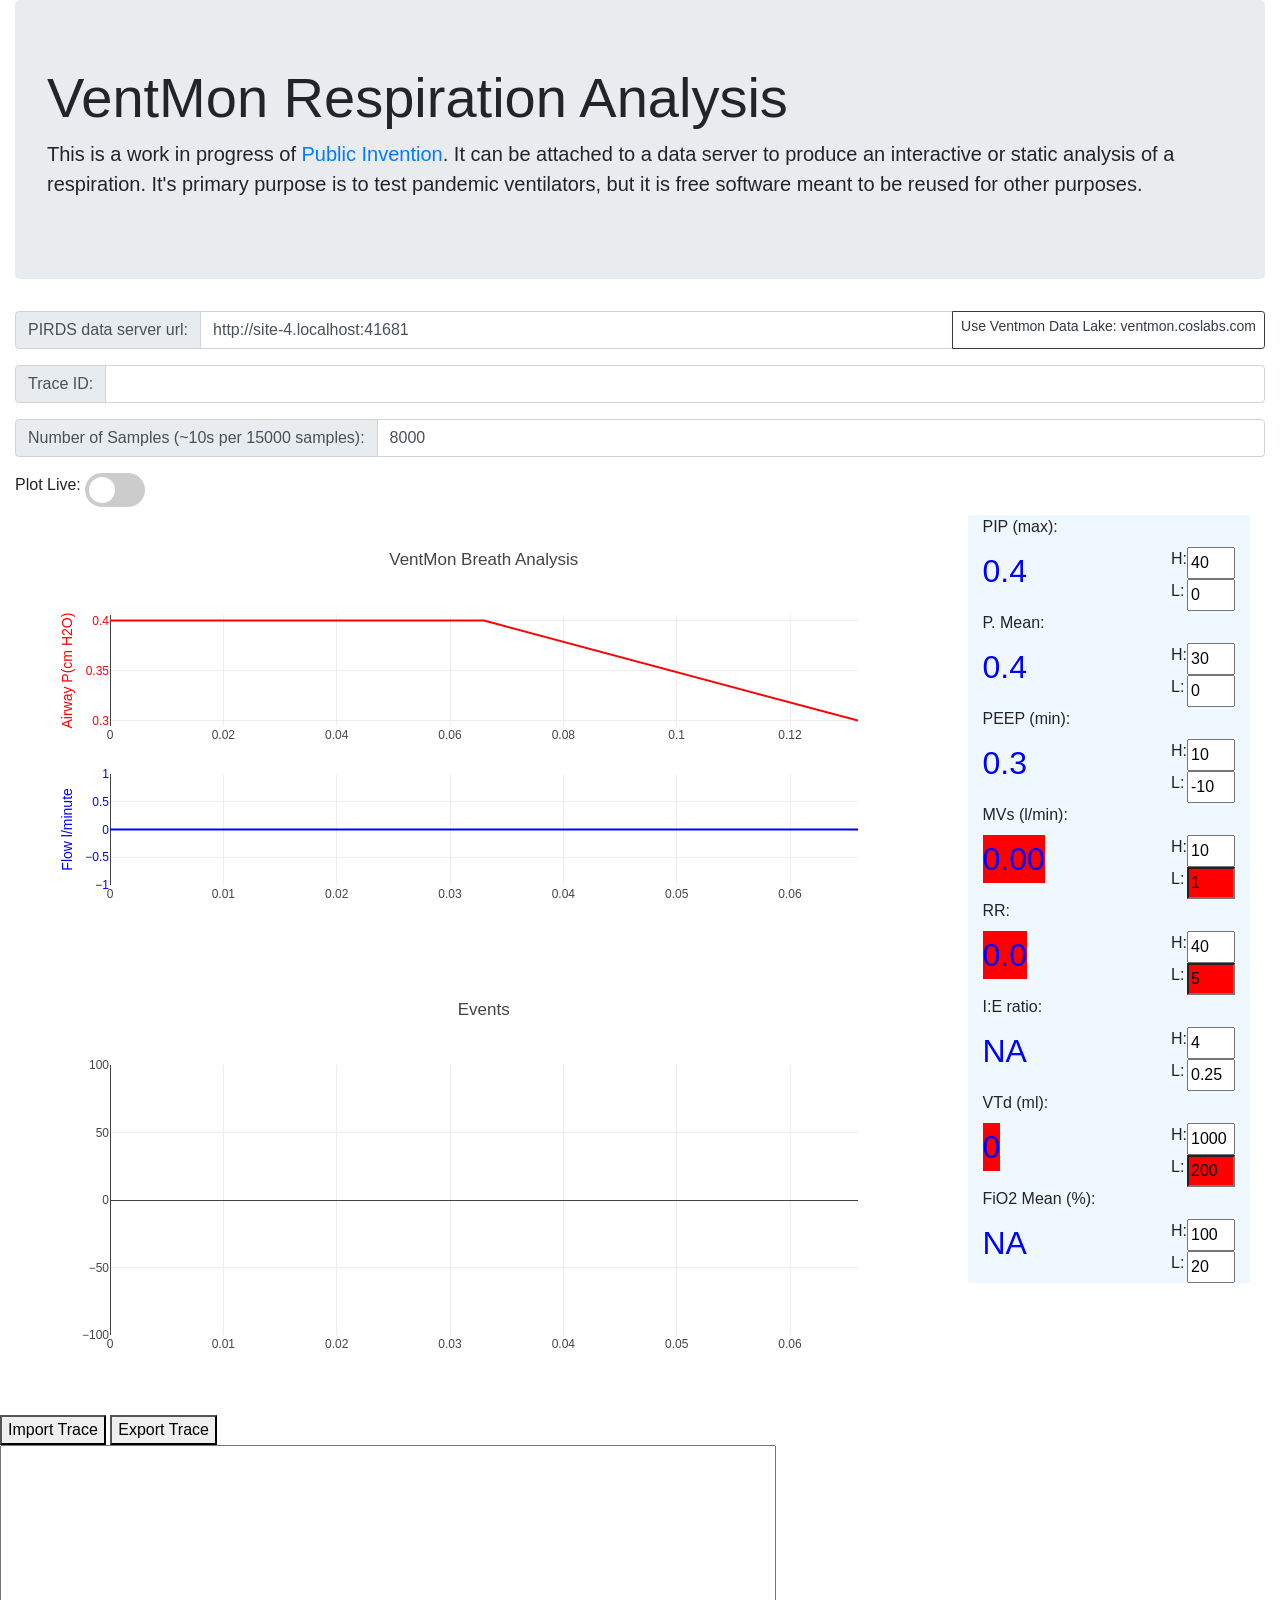
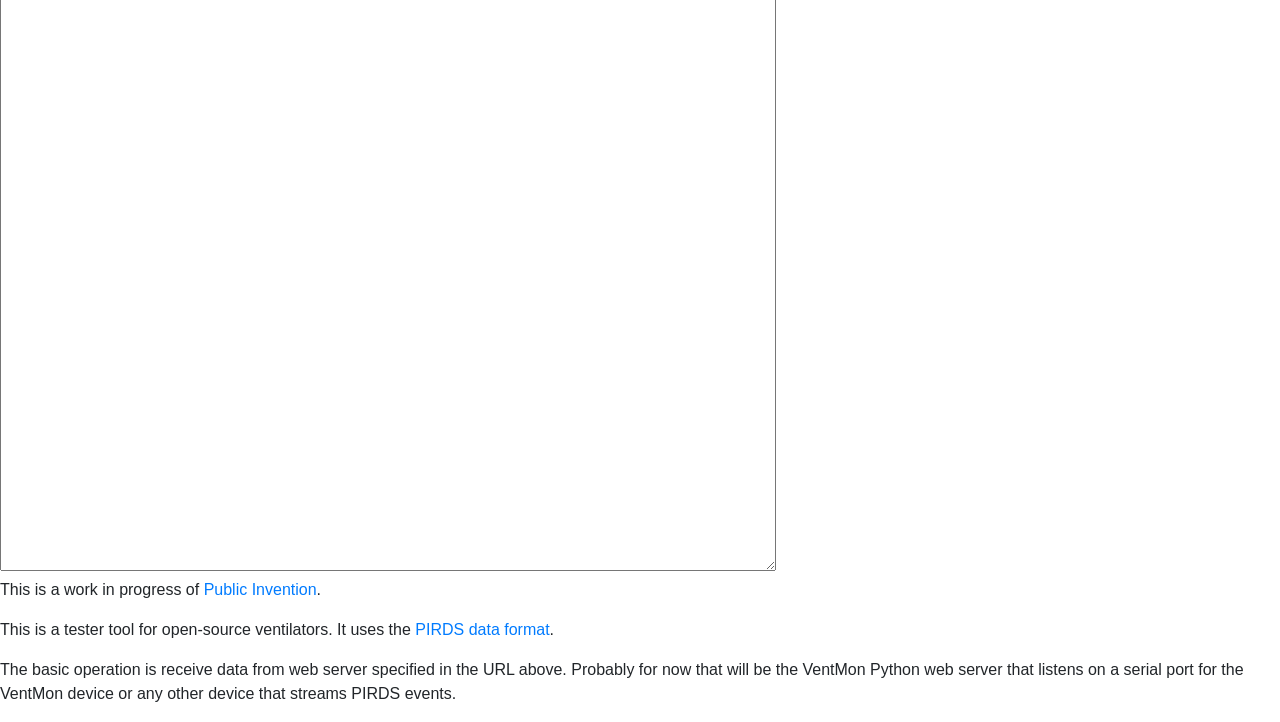
==== commit 85bbc97f: "committing" ====
--- a/test_tools/breath_plot.html
+++ b/test_tools/breath_plot.html
@@ -685,22 +685,6 @@
       return plot;
 
     }
-    function gen_clock_graph(selected,name,color, textposition) {
-      var millis = unpack(selected, 'ms');
-      var zeroed = millis.map(m =>(m-min)/1000.0);
-      var vs = selected.map( s => -30)
-      var vs_t = selected.map(v => v.buff);
-      var plot = {type: "scatter", mode: "markers+text",
-                     name: name,
-                     textposition: textposition,
-                     x: zeroed,
-                     y: vs,
-                     text: vs_t,
-                     marker: { size: 10, color: color }
-                    };
-      return plot;
-
-    }
     function gen_message_events(samples,name,color, textposition) {
       var messages = samples.filter(s => s.event == 'E' && s.type == 'M');
       // Now I want to filter our all flow error messages...
@@ -709,7 +693,7 @@
       // Basically, we will show only the first of these in a "run"
       // This is rather difficult; we will instead just use 200 ms
       // as a window.
-      const time_window_ms = 200;
+      const time_windwow_ms = 200;
 
       var lows = [];
       var highs = [];
@@ -717,10 +701,10 @@
       for(var i = 0; i < messages.length; i++) {
         var m = messages[i];
         if (m.buff == FLOW_TOO_LOW) {
-          if ((lows.length == 0) || ((lows.length > 0) && (lows[lows.length-1].ms < (m.ms - time_window_ms))))
+          if ((lows.length == 0) || ((lows.length > 0) && (lows[lows.length-1].ms < (m.ms - 200))))
             lows.push(m);
         } else if (m.buff == FLOW_TOO_HIGH) {
-          if ((highs.length == 0) || ((highs.length > 0) && (highs[highs.length-1].ms < (m.ms - time_window_ms))))
+          if ((highs.length == 0) || ((highs.length > 0) && (highs[highs.length-1].ms < (m.ms - 200))))
             highs.push(m);
         } else {
           others.push(m);
@@ -743,24 +727,11 @@
                                  (v =>  v.buff));
       return [lowsPlot,highsPlot,othersPlot];
     }
-    function gen_clock_events(samples,name,color, textposition) {
-      var messages = samples.filter(s => s.event == 'E' && s.type == 'C');
-      const time_window_ms = 200;
-
-      var clocks = [];
-      for(var i = 0; i < messages.length; i++) {
-        var m = messages[i];
-         if ((clocks.length == 0) || ((clocks.length > 0) && (clocks[clocks.length-1].ms < (m.ms - time_window_ms))))
-            clocks.push(m);
-      }
-
-      var clocksPlot = gen_clock_graph(clocks,name,color,textposition);
-      return clocksPlot;
-    }
     {
       var fio2AirwayPlot = gen_graph_measurement(samples,"FiO2 (%)","Black",'top center','O','A',
                               (s => s.val),
                               (v =>  "FiO2 (A): "+v.toFixed(1)+"%"));
+      console.log(fio2AirwayPlot);
       event_graph.push(fio2AirwayPlot);
     }
 
@@ -805,12 +776,6 @@
        event_graph.push(l);
        event_graph.push(h);
        event_graph.push(o);
-     }
-
-     {
-       var cs = gen_clock_events(samples,"Wall Clock","black",'top center');
-
-       event_graph.push(cs);
      }
 
 
@@ -902,7 +867,7 @@
   }
 }
 
-function compute_fio2_mean(secs,samples) {
+function compute_fio2_mean(secs,samples) { 
   var oxygens = samples.filter(s => s.event == 'M' && s.type == 'O' && s.loc == 'A');
 
   if (oxygens.length == 0) {
@@ -1201,6 +1166,169 @@
   }
   return transitions;
 }
+
+// produces a set of rising signals, time in ms of the leading edge of the rise and the trailing edge of the rise
+// an array of 2-tuple
+
+function compute_TAIP(min,max,pressures) {
+  var TAIP_pressures = pressures.filter(s => s.event == 'M' && s.type == 'D' && s.loc == 'A');
+  const TAIP_responseBegin = 0.1;
+  const TAIP_responseEnd = 0.9;
+
+  var TAIP_rising_signals = [];
+  var TAIP_foundMinSignal = false;
+  const TAIP_lowFence = TAIP_min * TAIP_responseBegin;
+  const TAIP_highFence = TAIP_max * TAIP_responseEnd;
+  var cur_riseStart;
+  var TAIP_state = -1; // Let 1 mean rising, -1 mean fallen, 0 risen, but not fallen
+  for(var i = 0; i < TAIP_pressures.length; i++) {
+    var TAIP_p = TAIP_pressures[i].val / 10; // getting cm H2o
+    var TAIP_ms = TAIP_pressures[i].ms;     
+    if (TAIP_state == -1) {
+      if (TAIP_p > TAIP_lowFence) {
+	      TAIP_state = 1;
+        cur_riseStart = TAIP_pressures[i];
+      } 
+      if (TAIP_p>TAIP_highFence){
+        TAIP_rising_signals.push([TAIP_ms,TAIP_ms]);
+      }
+    } else if (TAIP_state == 1) {
+      if (TAIP_p > TAIP_highFence) {
+        TAIP_rising_signals.push([TAIP_cur_riseStart.ms,ms])
+        TAIP_state = 0;
+      } else if (TAIP_p < TAIP_lowFence) {
+        TAIP_state = -1;
+        cur_riseStart = null;
+      }
+    } else if (TAIP_state == 0) {
+      if (TAIP_p < TAIP_lowFence) {
+	      TAIP_state = -1;
+      } 
+    }
+  }
+  return TAIP_rising_signals;
+}
+
+function compute_meanTAIP(TAIP_min,TAIP_max,TAIP_pressures){
+  var TAIP_sigs = compute_TAIP(TAIP_min,TAIP_max,TAIP_pressures);
+  var TAIP_sum = 0;
+  for(var i = 0; i < TAIP_sigs.length; i++) {
+    TAIP_sum += TAIP_sigs[i][1] - TAIP_sigs[i][0];  // time in ms 
+  }
+  return TAIP_sum/TAIP_sigs.length;
+}
+
+
+function compute_TRIP(TRIP_min,TRIP_max,pressures) {
+  var TRIP_pressures = pressures.filter(s => s.event == 'M' && s.type == 'D' && s.loc == 'A');
+  const TRIP_responseBegin = 0.9;
+  const TRIP_responseEnd = 0.1;
+
+  var TRIP_falling_signals = [];
+  var TRIP_foundMaxSignal = false;
+  const TRIP_lowFence = TRIP_min * TRIP_responseBegin;
+  const TRIP_highFence = TRIP_max * TRIP_responseEnd;
+  var cur_fallStart;
+  var TRIP_state = 1; // Let -1 mean falling, 1 mean risen, 0 fallen, but not risen
+  for(var i = 0; i < TRIP_pressures.length; i++) {
+    var TRIP_p = TRIP_pressures[i].val / 10; // getting cm H2o
+    var TRIP_ms = TRIP_pressures[i].ms;     
+    if (TRIP_state == 1) {
+      if (TRIP_p < TRIP_highFence) {
+	      TRIP_state = -1;
+        cur_fallStart = TRIP_pressures[i];
+      } 
+      if (TRIP_p<TRIP_lowFence){
+        falling_signals.push([ms,ms]);
+      }
+    } else if (TRIP_state == -1) {
+      if (TRIP_p < TRIP_lowFence) {
+        falling_signals.push([cur_fallStart.ms,ms])
+        TRIP_state = 0;
+      } else if (TRIP_p > TRIP_highFence) {
+        TRIP_state = 1;
+        cur_fallStart = null;
+      }
+    } else if (TRIP_state == 0) {
+      if (TRIP_p > TRIP_highFence) {
+	      TRIP_state = 1;
+      } 
+    }
+  }
+  return falling_signals;
+}
+
+function compute_meanTRIP(TRIP_min,TRIP_max,TRIP_pressures){
+  var TRIP_sigs = compute_TRIP(TRIP_min,TRIP_max,TRIP_pressures);
+  var TRIP_sum = 0;
+  for(var i = 0; i < TRIP_sigs.length; i++) {
+    TRIP_sum += TRIP_sigs[i][1] - TRIP_sigs[i][0];  // time in ms 
+  }
+  return TRIP_sum/TRIP_sigs.length;
+}
+
+function testdata(){
+  //0 (not good enough), 10 (rising), 20 (above threshold) all 10 ms apart
+  //saw tooth function
+  var data = []; // pushing 50 things into it
+  for(var i = 0; i < 10; i++) {
+    var ms = i*5*10;
+    data[i*5+0] = {event:'M',loc:'A',ms:ms + 0,type:'D',val: 0};
+    data[i*5+1] = {event:'M',loc:'A',ms:ms + 10,type:'D',val: 1000};
+    data[i*5+2] = {event:'M',loc:'A',ms:ms + 20,type:'D',val: 2000};
+    data[i*5+3] = {event:'M',loc:'A',ms:ms + 30,type:'D',val: 1000};
+    data[i*5+4] = {event:'M',loc:'A',ms:ms + 40,type:'D',val: 0};
+  }
+  return data;
+}
+
+function testdataSine(period_sm){
+  //0 (not good enough), 10 (rising), 20 (above threshold) all 10 ms apart
+  //sine tooth function
+  var data = []; // pushing 50 things into it
+  for(var i = 0; i < 1000; i++) {
+    var ms = i*10;
+    data[i] = {event:'M',loc:'A',ms:ms + 20,type:'D',val: 2000*Math.sin(2*Math.PI*i/period_sm)};
+  }
+  return data;
+}
+
+function test_compute_TAIP() {  
+  var samples = testdata();
+  const TAIP_min = 0;
+  const TAIP_max = 20;
+  var TAIP_m = compute_meanTAIP(TAIP_min,TAIP_max,samples);
+  console.assert(TAIP_m == 10); 
+for (i = 50; i<150; i+=10) {
+  var sinewave = testdataSine(i);
+  var TAIP_m = compute_meanTAIP(TAIP_min,TAIP_max,sinewave);
+  console.log(TAIP_m); 
+}
+}
+
+function compute_current_TAIP(TAIP_min,TAIP_max){ //uses samples from a global var
+  var TAIP_m = compute_meanTAIP(TAIP_min,TAIP_max,samples);
+  return TAIP_m;
+}
+
+
+function test_compute_TRIP() {  
+  var samples = testdata();
+  const TRIP_min = 0;
+  const TRIP_max = 20;
+  var TRIP_m = compute_meanTRIP(TRIP_min,TRIP_max,samples);
+  console.assert(TRIP_m == 10); 
+for (i = 50; i<150; i+=10) {
+  var TRIP_sinewave = testdataSine(i);
+  var TRIP_m = compute_meanTRIP(TRIP_min,TRIP_max,sinewave);
+  console.log(TRIP_m); 
+}
+}
+
+function compute_current_TRIP(TRIP_min,TRIP_max, samples){ //uses samples from a global var
+  var TRIP_m = compute_meanTRIP(TRIP_min,TRIP_max,samples);
+  return TRIP_m;
+}
 // A simple computation of a moving window trace
 // computing [A + -B], where A is volume to left
 // of sample int time window t, and B is volume to right
@@ -1458,3 +1586,4 @@
 
 
 </script>
+
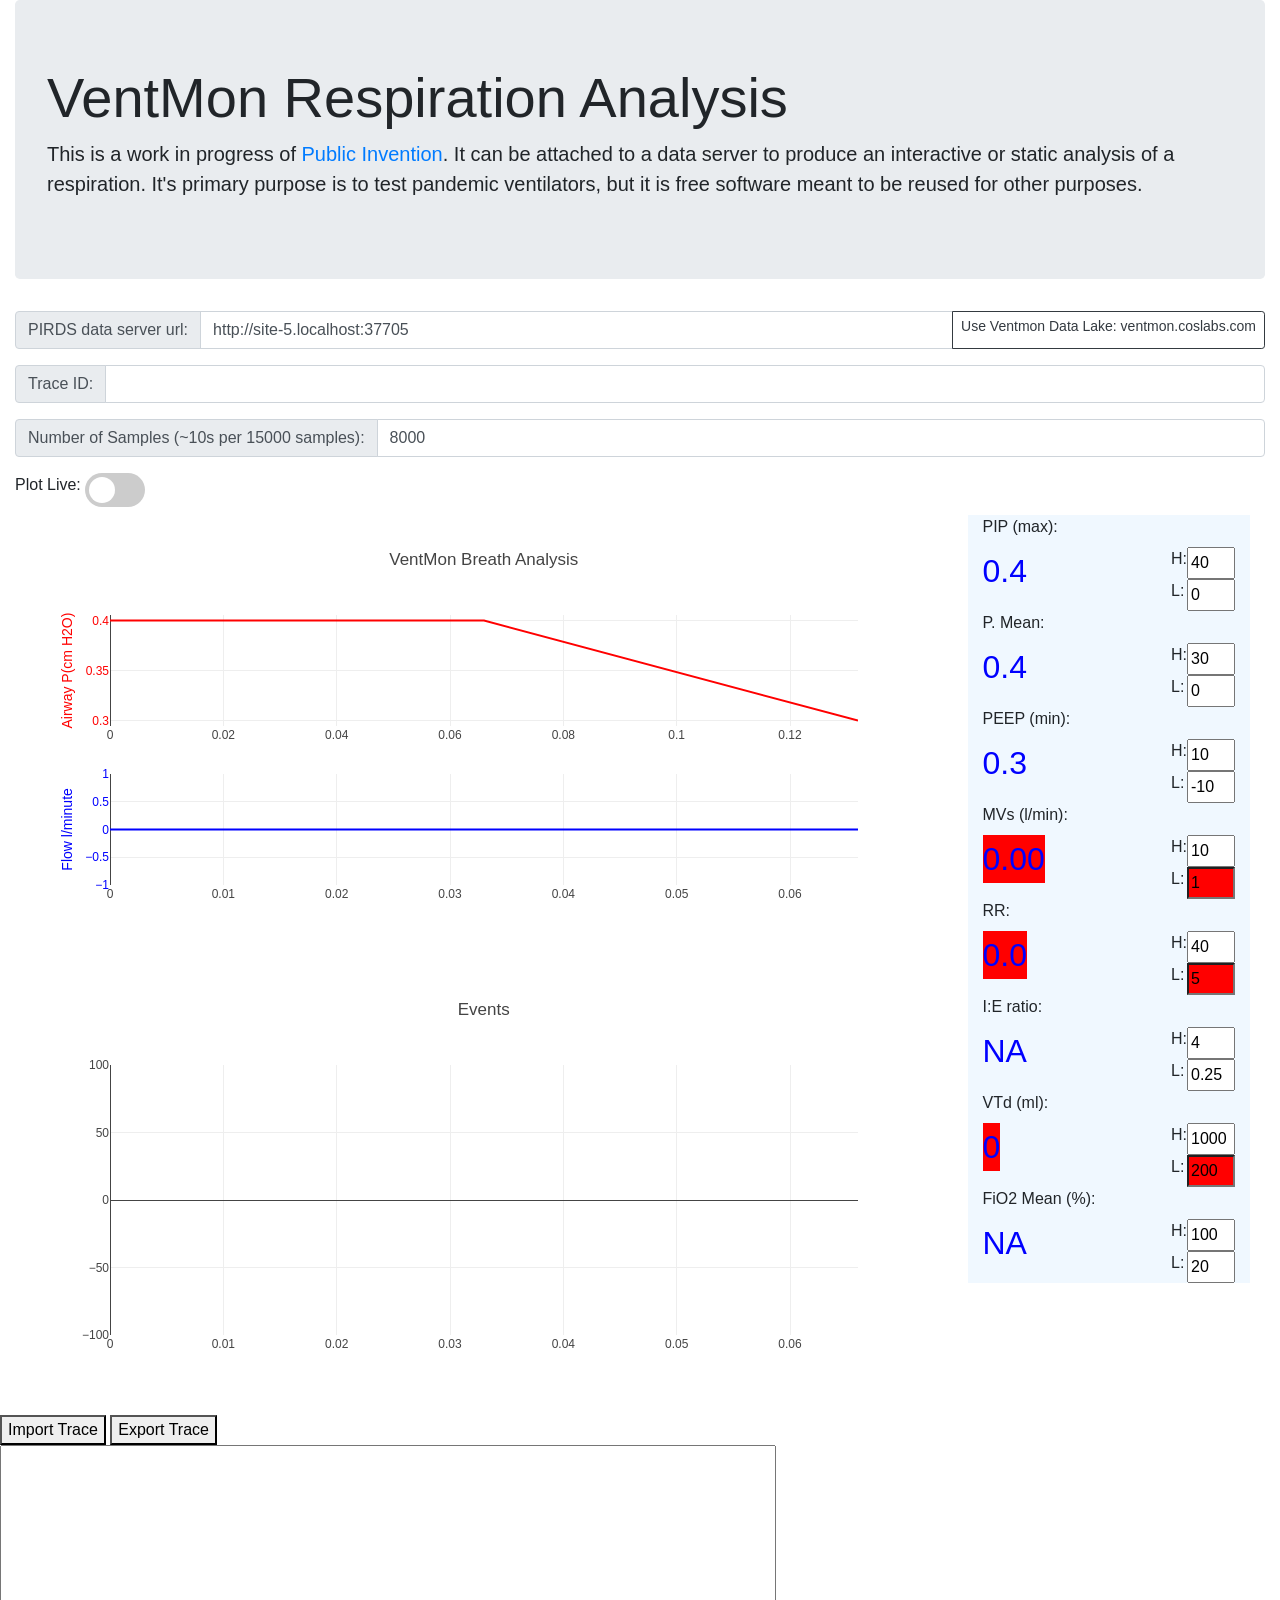
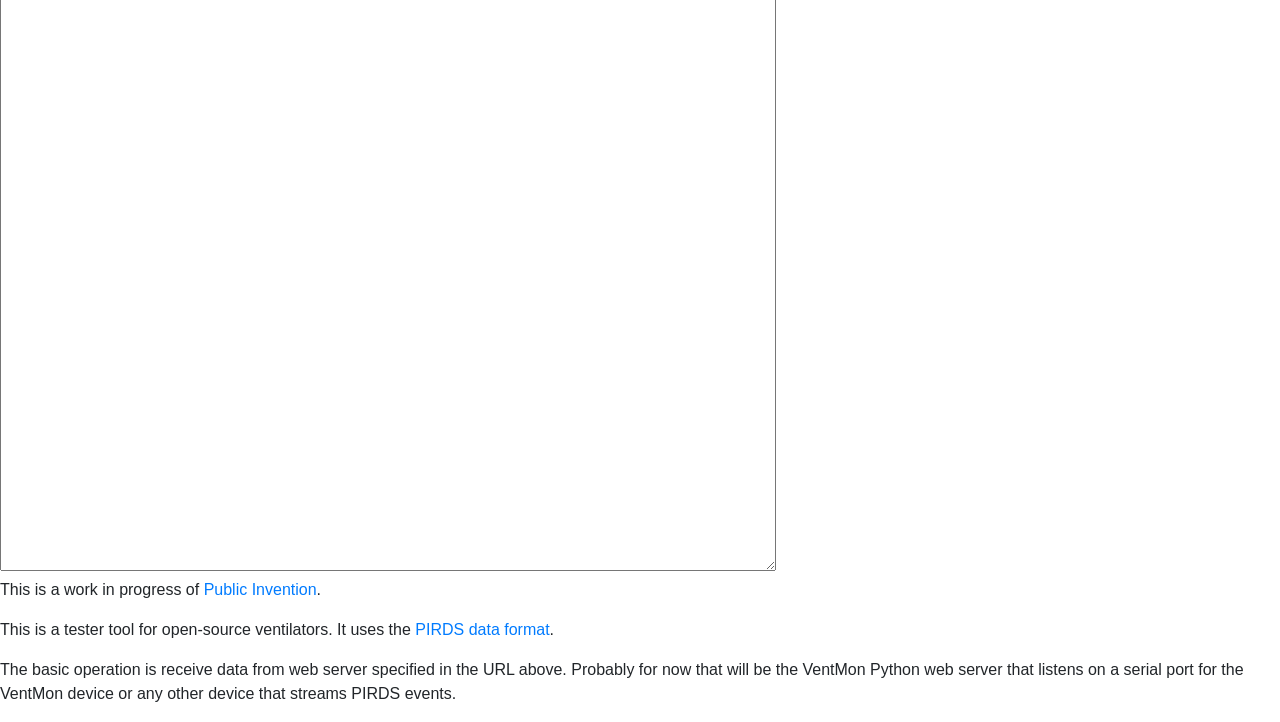
==== commit 02d96f54: "committing" ====
--- a/test_tools/breath_plot.html
+++ b/test_tools/breath_plot.html
@@ -731,7 +731,6 @@
       var fio2AirwayPlot = gen_graph_measurement(samples,"FiO2 (%)","Black",'top center','O','A',
                               (s => s.val),
                               (v =>  "FiO2 (A): "+v.toFixed(1)+"%"));
-      console.log(fio2AirwayPlot);
       event_graph.push(fio2AirwayPlot);
     }
 
@@ -1170,7 +1169,7 @@
 // produces a set of rising signals, time in ms of the leading edge of the rise and the trailing edge of the rise
 // an array of 2-tuple
 
-function compute_TAIP(min,max,pressures) {
+function compute_TAIP(TAIP_min,TAIP_max,pressures) {
   var TAIP_pressures = pressures.filter(s => s.event == 'M' && s.type == 'D' && s.loc == 'A');
   const TAIP_responseBegin = 0.1;
   const TAIP_responseEnd = 0.9;
@@ -1179,26 +1178,28 @@
   var TAIP_foundMinSignal = false;
   const TAIP_lowFence = TAIP_min * TAIP_responseBegin;
   const TAIP_highFence = TAIP_max * TAIP_responseEnd;
-  var cur_riseStart;
+  var TAIP_cur_riseStart;
   var TAIP_state = -1; // Let 1 mean rising, -1 mean fallen, 0 risen, but not fallen
   for(var i = 0; i < TAIP_pressures.length; i++) {
-    var TAIP_p = TAIP_pressures[i].val / 10; // getting cm H2o
-    var TAIP_ms = TAIP_pressures[i].ms;     
+    var TAIP_p = TAIP_pressures[i].val / 100; // getting cm H2o
+    var ms = TAIP_pressures[i].ms;     
     if (TAIP_state == -1) {
       if (TAIP_p > TAIP_lowFence) {
 	      TAIP_state = 1;
-        cur_riseStart = TAIP_pressures[i];
+        TAIP_cur_riseStart = TAIP_pressures[i];
+        
       } 
       if (TAIP_p>TAIP_highFence){
-        TAIP_rising_signals.push([TAIP_ms,TAIP_ms]);
+        TAIP_rising_signals.push([ms,ms]);
       }
     } else if (TAIP_state == 1) {
+      //console.log("TAIP_state = 1",TAIP_cur_riseStart); for debugging
       if (TAIP_p > TAIP_highFence) {
         TAIP_rising_signals.push([TAIP_cur_riseStart.ms,ms])
         TAIP_state = 0;
       } else if (TAIP_p < TAIP_lowFence) {
         TAIP_state = -1;
-        cur_riseStart = null;
+        TAIP_cur_riseStart = null;
       }
     } else if (TAIP_state == 0) {
       if (TAIP_p < TAIP_lowFence) {
@@ -1211,11 +1212,15 @@
 
 function compute_meanTAIP(TAIP_min,TAIP_max,TAIP_pressures){
   var TAIP_sigs = compute_TAIP(TAIP_min,TAIP_max,TAIP_pressures);
-  var TAIP_sum = 0;
-  for(var i = 0; i < TAIP_sigs.length; i++) {
-    TAIP_sum += TAIP_sigs[i][1] - TAIP_sigs[i][0];  // time in ms 
-  }
-  return TAIP_sum/TAIP_sigs.length;
+  if (TAIP_sigs.length == 0){
+    return "NA";
+  }  else {
+    var TAIP_sum = 0;
+    for(var i = 0; i < TAIP_sigs.length; i++) {
+      TAIP_sum += TAIP_sigs[i][1] - TAIP_sigs[i][0];  // time in ms 
+    }
+    return TAIP_sum/TAIP_sigs.length;
+  }
 }
 
 
@@ -1226,28 +1231,31 @@
 
   var TRIP_falling_signals = [];
   var TRIP_foundMaxSignal = false;
-  const TRIP_lowFence = TRIP_min * TRIP_responseBegin;
-  const TRIP_highFence = TRIP_max * TRIP_responseEnd;
-  var cur_fallStart;
-  var TRIP_state = 1; // Let -1 mean falling, 1 mean risen, 0 fallen, but not risen
+  const TRIP_lowFence = TRIP_min +(TRIP_responseEnd * (TRIP_max - TRIP_min)); // Replace TAIP in the same way !!!!!
+  const TRIP_highFence = TRIP_min+(TRIP_responseBegin * (TRIP_max - TRIP_min));
+  var TRIP_cur_fallStart;
+  var TRIP_state = 0; // Let 1 mean risen, 0, not yet risen, -1, falling (lowfence<x<highfence)
   for(var i = 0; i < TRIP_pressures.length; i++) {
-    var TRIP_p = TRIP_pressures[i].val / 10; // getting cm H2o
-    var TRIP_ms = TRIP_pressures[i].ms;     
+    var TRIP_p = TRIP_pressures[i].val / 100; // getting cm H2o
+    var ms = TRIP_pressures[i].ms;     
     if (TRIP_state == 1) {
       if (TRIP_p < TRIP_highFence) {
 	      TRIP_state = -1;
-        cur_fallStart = TRIP_pressures[i];
+        TRIP_cur_fallStart = TRIP_pressures[i];
       } 
       if (TRIP_p<TRIP_lowFence){
-        falling_signals.push([ms,ms]);
+        TRIP_falling_signals.push([ms,ms]);
+        TRIP_state = 0;
       }
     } else if (TRIP_state == -1) {
-      if (TRIP_p < TRIP_lowFence) {
-        falling_signals.push([cur_fallStart.ms,ms])
+        if (TRIP_p > TRIP_highFence) {
+        TRIP_state = 1;
+        TRIP_cur_fallStart = null;
+      }
+      if (TRIP_p<TRIP_lowFence){
         TRIP_state = 0;
-      } else if (TRIP_p > TRIP_highFence) {
-        TRIP_state = 1;
-        cur_fallStart = null;
+        TRIP_falling_signals.push([TRIP_cur_fallStart.ms,ms]);
+        TRIP_cur_fallStart = null;
       }
     } else if (TRIP_state == 0) {
       if (TRIP_p > TRIP_highFence) {
@@ -1255,16 +1263,21 @@
       } 
     }
   }
-  return falling_signals;
+  return TRIP_falling_signals;
 }
 
 function compute_meanTRIP(TRIP_min,TRIP_max,TRIP_pressures){
+
   var TRIP_sigs = compute_TRIP(TRIP_min,TRIP_max,TRIP_pressures);
-  var TRIP_sum = 0;
-  for(var i = 0; i < TRIP_sigs.length; i++) {
-    TRIP_sum += TRIP_sigs[i][1] - TRIP_sigs[i][0];  // time in ms 
-  }
-  return TRIP_sum/TRIP_sigs.length;
+  if (TRIP_sigs.length == 0){
+    return "NA";
+  } else {
+    var TRIP_sum = 0;
+    for(var i = 0; i < TRIP_sigs.length; i++) {
+      TRIP_sum += TRIP_sigs[i][1] - TRIP_sigs[i][0];  // time in ms 
+    } 
+    return TRIP_sum/TRIP_sigs.length;  
+  }
 }
 
 function testdata(){
@@ -1282,7 +1295,7 @@
   return data;
 }
 
-function testdataSine(period_sm){
+function testdataSine(period_sm){ // period expressed in # of samples, each sample 10 ms 
   //0 (not good enough), 10 (rising), 20 (above threshold) all 10 ms apart
   //sine tooth function
   var data = []; // pushing 50 things into it
@@ -1295,8 +1308,8 @@
 
 function test_compute_TAIP() {  
   var samples = testdata();
-  const TAIP_min = 0;
-  const TAIP_max = 20;
+  const TAIP_min = 0; // cm of H2O
+  const TAIP_max = 20; // cm of H2O
   var TAIP_m = compute_meanTAIP(TAIP_min,TAIP_max,samples);
   console.assert(TAIP_m == 10); 
 for (i = 50; i<150; i+=10) {
@@ -1319,15 +1332,20 @@
   var TRIP_m = compute_meanTRIP(TRIP_min,TRIP_max,samples);
   console.assert(TRIP_m == 10); 
 for (i = 50; i<150; i+=10) {
-  var TRIP_sinewave = testdataSine(i);
+  var sinewave = testdataSine(i);
   var TRIP_m = compute_meanTRIP(TRIP_min,TRIP_max,sinewave);
   console.log(TRIP_m); 
 }
 }
 
 function compute_current_TRIP(TRIP_min,TRIP_max, samples){ //uses samples from a global var
+  if (samples.length == 0){
+    return "NA";
+  }
+  else {
   var TRIP_m = compute_meanTRIP(TRIP_min,TRIP_max,samples);
   return TRIP_m;
+}
 }
 // A simple computation of a moving window trace
 // computing [A + -B], where A is volume to left
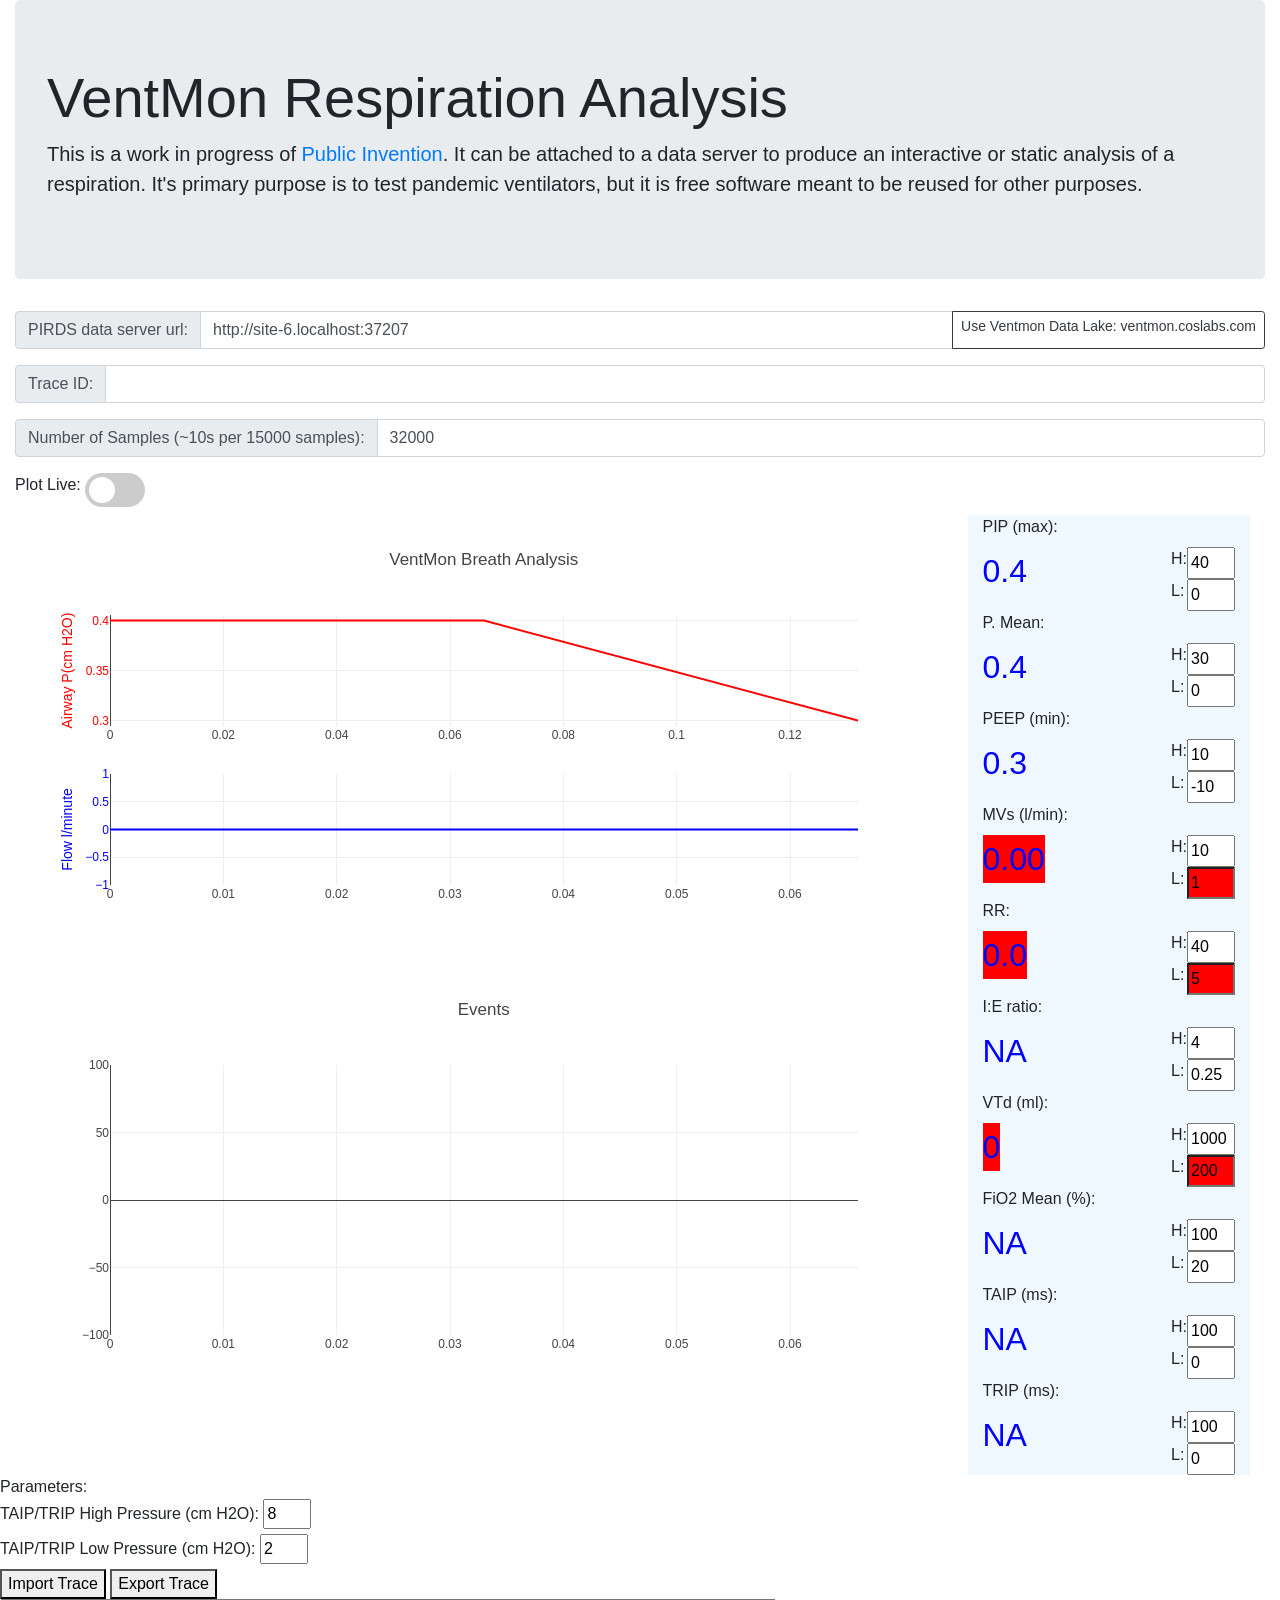
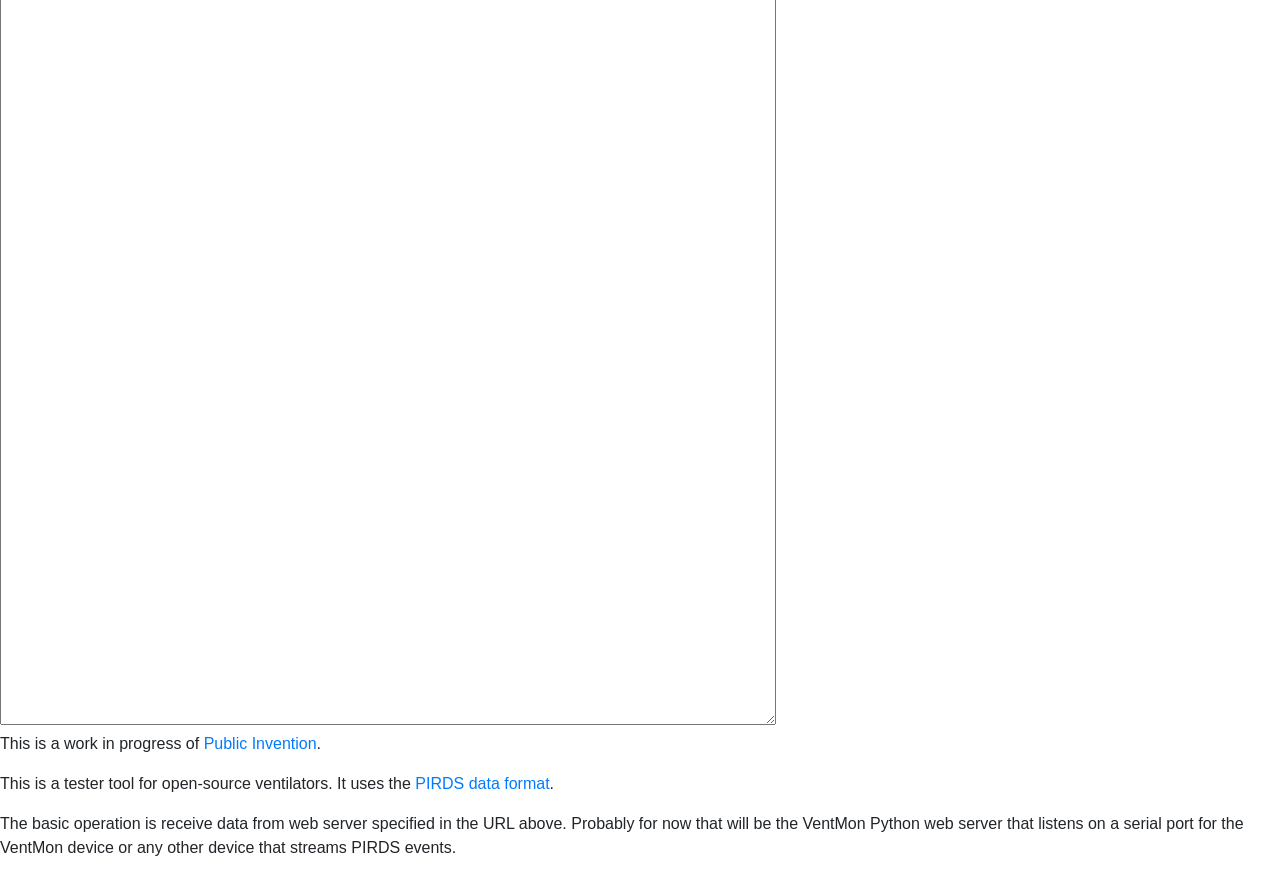
==== commit a9892be4: "adding TAIPS (rise time) and TRIPS (fall time) monitoring functionality" ====
--- a/test_tools/breath_plot.html
+++ b/test_tools/breath_plot.html
@@ -308,38 +308,75 @@
                   </div>
               </div>
                 <div>
-                <label for="fio2">FiO2 Mean (%): </label>
+                  <label for="fio2">FiO2 Mean (%): </label>
                   <div class="value_and_fences">
                     <div class="calcnum">
                       <label id="fio2"> </label>
                     </div>
                     <div class="vertical_alarms">
-                    <div class="limit max">
-                      <label for="fio2_h">H:</label>
-                      <input class="fence" id="fio2_h" type='text'> </input>
+                      <div class="limit max">
+                        <label for="fio2_h">H:</label>
+                        <input class="fence" id="fio2_h" type='text'> </input>
                     </div>
                     <div class="limit min">
                       <label for="fio2_l">L:</label>
                       <input class="fence" id="fio2_l" type='text'> </input>
                     </div>
-                    </div>
                   </div>
+                </div>
+                <div>
+                  <label for="taip">TAIP (ms): </label>
+                  <div class="value_and_fences">
+                    <div class="calcnum">
+                      <label id="taip"> </label>
+                    </div>
+                    <div class="vertical_alarms">
+                      <div class="limit max">
+                        <label for="taip_h">H:</label>
+                        <input class="fence" id="taip_h" type='text'> </input>
+                    </div>
+                    <div class="limit min">
+                      <label for="taip_l">L:</label>
+                      <input class="fence" id="taip_l" type='text'> </input>
+                    </div>
+                  </div>
+                </div>
               </div>
-
-
-
-<!--              <div>
-                <label for="tv">VTd (ml): </label>
-                <div class="calcnum">
-                  <label id="tv"> </label>
+                <div>
+                  <label for="taip">TRIP (ms): </label>
+                  <div class="value_and_fences">
+                    <div class="calcnum">
+                      <label id="trip"> </label>
+                    </div>
+                    <div class="vertical_alarms">
+                      <div class="limit max">
+                        <label for="trip_h">H:</label>
+                        <input class="fence" id="trip_h" type='text'> </input>
+                    </div>
+                    <div class="limit min">
+                      <label for="trip_l">L:</label>
+                      <input class="fence" id="trip_l" type='text'> </input>
+                    </div>
+                  </div>
                 </div>
-  </div>
-  -->
+              </div>
             </div>
           </div>
         </div>
       </div>
     </div> <!-- end main area -->
+  </div>
+
+  <div>
+  Parameters:
+  <div>
+        <label for="tarip_h">TAIP/TRIP High Pressure (cm H2O):</label>
+  <input class="fence" id="tarip_h" type='text'> </input>
+  </div>
+  <div>
+        <label for="tarip_l">TAIP/TRIP Low Pressure (cm H2O):</label>
+  <input class="fence" id="tarip_l" type='text'> </input>
+  </div>
 </div>
 
 <div>
@@ -368,6 +405,9 @@
   <script src="https://ajax.googleapis.com/ajax/libs/jquery/3.4.1/jquery.min.js"></script>
 
   <script>
+
+var TAIP_AND_TRIP_MIN = 2;
+var TAIP_AND_TRIP_MAX = 8;
 
 function getParameterByName(name, url) {
     if (!url) url = window.location.href;
@@ -400,7 +440,7 @@
 
 // This sould be better as time, but is easier
 // to do as number of samples.
-var MAX_SAMPLES_TO_STORE_S = 8000;
+var MAX_SAMPLES_TO_STORE_S = 32000;
 var samples = [];
 var INITS_ONLY = true;
 
@@ -831,6 +871,7 @@
   return alarms;
 }
 
+
 // Return, [min,avg,max] pressures (no smoothing)!
 function compute_pressures(secs,samples) {
   var pressures = samples.filter(s => s.event == 'M' && s.type == 'D' && s.loc == 'A');
@@ -866,7 +907,7 @@
   }
 }
 
-function compute_fio2_mean(secs,samples) { 
+function compute_fio2_mean(secs,samples) {
   var oxygens = samples.filter(s => s.event == 'M' && s.type == 'O' && s.loc == 'A');
 
   if (oxygens.length == 0) {
@@ -977,15 +1018,30 @@
          l: 200},
   fio2: { h: 100,
          l: 20},
+  taip: { h: 100, // These are in ms
+         l: 0},
+  trip: { h: 100, // These are in ms
+         l: 0},
 }
 
 function load_ui_with_defaults(limits) {
   var Lkeys = Object.keys(limits);
   Lkeys.forEach((key,index) => {
     ["h","l"].forEach(limit => {
-//      console.log(key,limit,limits[key][limit]);
       $("#"+key+"_"+limit).val(limits[key][limit]);
     })
+  });
+}
+
+function set_rise_time_pressures()
+{
+  $("#tarip_l").val(TAIP_AND_TRIP_MIN);
+  $('#tarip_l').change(function () {
+    TAIP_AND_TRIP_MIN = $("#tarip_l").val();
+  });
+  $("#tarip_h").val(TAIP_AND_TRIP_MAX);
+  $('#tarip_h').change(function () {
+    TAIP_AND_TRIP_MAX = $("#tarip_h").val();
   });
 }
 
@@ -1042,6 +1098,35 @@
   alarms = alarms.concat(check_high_and_low(LIMITS,"tv",tv.toFixed(0),b_ms));
   alarms = alarms.concat(check_high_and_low(LIMITS,"mv",(mv).toFixed(2),b_ms));
   alarms = alarms.concat(check_high_and_low(LIMITS,"ier",(1.0 / EIratio).toFixed(1),b_ms));
+
+  // These must be moved out; in fact,
+  // they must be made configurable!
+
+  var taip = compute_mean_TRIP_or_TAIP(
+    TAIP_AND_TRIP_MIN,
+    TAIP_AND_TRIP_MAX,
+    samples,
+    true);
+  if (taip != "NA") {
+    $("#taip").text(taip.toFixed(1));
+    alarms = alarms.concat(
+      check_high_and_low(LIMITS,"taip",taip,b_ms));
+  } else {
+    $("#taip").text("NA");
+  }
+
+  var trip = compute_mean_TRIP_or_TAIP(
+    TAIP_AND_TRIP_MIN,
+    TAIP_AND_TRIP_MAX,
+    samples,
+    false);
+  if (trip != "NA") {
+    $("#trip").text(trip.toFixed(1));
+    alarms = alarms.concat(
+      check_high_and_low(LIMITS,"trip",trip,b_ms));
+  } else {
+    $("#trip").text("NA");
+  }
 
   var [min,avg,max,palarms] = compute_pressures(RESPIRATION_RATE_WINDOW_SECONDS,samples);
   alarms = alarms.concat(palarms);
@@ -1168,115 +1253,62 @@
 
 // produces a set of rising signals, time in ms of the leading edge of the rise and the trailing edge of the rise
 // an array of 2-tuple
-
-function compute_TAIP(TAIP_min,TAIP_max,pressures) {
-  var TAIP_pressures = pressures.filter(s => s.event == 'M' && s.type == 'D' && s.loc == 'A');
-  const TAIP_responseBegin = 0.1;
-  const TAIP_responseEnd = 0.9;
-
-  var TAIP_rising_signals = [];
-  var TAIP_foundMinSignal = false;
-  const TAIP_lowFence = TAIP_min * TAIP_responseBegin;
-  const TAIP_highFence = TAIP_max * TAIP_responseEnd;
-  var TAIP_cur_riseStart;
-  var TAIP_state = -1; // Let 1 mean rising, -1 mean fallen, 0 risen, but not fallen
-  for(var i = 0; i < TAIP_pressures.length; i++) {
-    var TAIP_p = TAIP_pressures[i].val / 100; // getting cm H2o
-    var ms = TAIP_pressures[i].ms;     
-    if (TAIP_state == -1) {
-      if (TAIP_p > TAIP_lowFence) {
-	      TAIP_state = 1;
-        TAIP_cur_riseStart = TAIP_pressures[i];
-        
-      } 
-      if (TAIP_p>TAIP_highFence){
-        TAIP_rising_signals.push([ms,ms]);
-      }
-    } else if (TAIP_state == 1) {
-      //console.log("TAIP_state = 1",TAIP_cur_riseStart); for debugging
-      if (TAIP_p > TAIP_highFence) {
-        TAIP_rising_signals.push([TAIP_cur_riseStart.ms,ms])
-        TAIP_state = 0;
-      } else if (TAIP_p < TAIP_lowFence) {
-        TAIP_state = -1;
-        TAIP_cur_riseStart = null;
-      }
-    } else if (TAIP_state == 0) {
-      if (TAIP_p < TAIP_lowFence) {
-	      TAIP_state = -1;
-      } 
-    }
-  }
-  return TAIP_rising_signals;
-}
-
-function compute_meanTAIP(TAIP_min,TAIP_max,TAIP_pressures){
-  var TAIP_sigs = compute_TAIP(TAIP_min,TAIP_max,TAIP_pressures);
-  if (TAIP_sigs.length == 0){
-    return "NA";
-  }  else {
-    var TAIP_sum = 0;
-    for(var i = 0; i < TAIP_sigs.length; i++) {
-      TAIP_sum += TAIP_sigs[i][1] - TAIP_sigs[i][0];  // time in ms 
-    }
-    return TAIP_sum/TAIP_sigs.length;
-  }
-}
-
-
-function compute_TRIP(TRIP_min,TRIP_max,pressures) {
-  var TRIP_pressures = pressures.filter(s => s.event == 'M' && s.type == 'D' && s.loc == 'A');
-  const TRIP_responseBegin = 0.9;
-  const TRIP_responseEnd = 0.1;
-
-  var TRIP_falling_signals = [];
-  var TRIP_foundMaxSignal = false;
-  const TRIP_lowFence = TRIP_min +(TRIP_responseEnd * (TRIP_max - TRIP_min)); // Replace TAIP in the same way !!!!!
-  const TRIP_highFence = TRIP_min+(TRIP_responseBegin * (TRIP_max - TRIP_min));
-  var TRIP_cur_fallStart;
-  var TRIP_state = 0; // Let 1 mean risen, 0, not yet risen, -1, falling (lowfence<x<highfence)
-  for(var i = 0; i < TRIP_pressures.length; i++) {
-    var TRIP_p = TRIP_pressures[i].val / 100; // getting cm H2o
-    var ms = TRIP_pressures[i].ms;     
-    if (TRIP_state == 1) {
-      if (TRIP_p < TRIP_highFence) {
-	      TRIP_state = -1;
-        TRIP_cur_fallStart = TRIP_pressures[i];
-      } 
-      if (TRIP_p<TRIP_lowFence){
-        TRIP_falling_signals.push([ms,ms]);
-        TRIP_state = 0;
-      }
-    } else if (TRIP_state == -1) {
-        if (TRIP_p > TRIP_highFence) {
-        TRIP_state = 1;
-        TRIP_cur_fallStart = null;
-      }
-      if (TRIP_p<TRIP_lowFence){
-        TRIP_state = 0;
-        TRIP_falling_signals.push([TRIP_cur_fallStart.ms,ms]);
-        TRIP_cur_fallStart = null;
-      }
-    } else if (TRIP_state == 0) {
-      if (TRIP_p > TRIP_highFence) {
-	      TRIP_state = 1;
-      } 
-    }
-  }
-  return TRIP_falling_signals;
-}
-
-function compute_meanTRIP(TRIP_min,TRIP_max,TRIP_pressures){
-
-  var TRIP_sigs = compute_TRIP(TRIP_min,TRIP_max,TRIP_pressures);
-  if (TRIP_sigs.length == 0){
+// taip == true implies compute TAIP, else compute TRIP
+// Possibly this routine should be generalized to a general rise-time routine.
+function compute_TAIP_or_TRIP_signals(min,max,pressures,taip) {
+  var pressures = pressures.filter(s => s.event == 'M' && s.type == 'D' && s.loc == 'A');
+  const responseBegin = 0.1;
+  const responseEnd = 0.9;
+
+  var signals = [];
+  var foundMinSignal = false;
+
+  const highFence = (min + (responseEnd * (max - min)))*10;
+  const lowFence = (min + (responseBegin * (max - min)))*10;
+
+  var cur_signal_start;
+  var state = -1; // Let 1 mean rising, -1 mean fallen, 0 risen, but not fallen
+  var first_sample_index = taip ? 0 : pressures.length-1 ;
+  var last_sample_index = taip ? pressures.length-1 : 0;
+  var increment = taip ? 1 : -1;
+  for(var i = first_sample_index; i != last_sample_index; i+=increment) {
+    var p = pressures[i].val;
+    var ms = pressures[i].ms;
+    if (state == -1) {
+      if (p >= lowFence) {
+	      state = 1;
+        cur_signal_start = pressures[i];
+      }
+      if (p >= highFence){
+        signals.push([ms,ms]);
+      }
+    } else if (state == 1) {
+      //console.log("state = 1",cur_signal_start); for debugging
+      if (p >= highFence) {
+        signals.push(taip ? [cur_signal_start.ms,ms] : [ms,cur_signal_start.ms])
+        state = 0;
+      } else if (p <= lowFence) {
+        state = -1;
+        cur_signal_start = null;
+      }
+    } else if (state == 0) {
+      if (p <= lowFence) {
+	state = -1;
+      }
+    }
+  }
+  return signals;
+}
+
+function compute_mean_TRIP_or_TAIP_sigs(sigs,min,max,pressures,taip){
+  if (sigs.length == 0){
     return "NA";
   } else {
-    var TRIP_sum = 0;
-    for(var i = 0; i < TRIP_sigs.length; i++) {
-      TRIP_sum += TRIP_sigs[i][1] - TRIP_sigs[i][0];  // time in ms 
-    } 
-    return TRIP_sum/TRIP_sigs.length;  
+    var sum = 0;
+    for(var i = 0; i < sigs.length; i++) {
+      sum += sigs[i][1] - sigs[i][0];  // time in ms
+    }
+    return sum / sigs.length;
   }
 }
 
@@ -1287,65 +1319,89 @@
   for(var i = 0; i < 10; i++) {
     var ms = i*5*10;
     data[i*5+0] = {event:'M',loc:'A',ms:ms + 0,type:'D',val: 0};
-    data[i*5+1] = {event:'M',loc:'A',ms:ms + 10,type:'D',val: 1000};
-    data[i*5+2] = {event:'M',loc:'A',ms:ms + 20,type:'D',val: 2000};
-    data[i*5+3] = {event:'M',loc:'A',ms:ms + 30,type:'D',val: 1000};
+    data[i*5+1] = {event:'M',loc:'A',ms:ms + 10,type:'D',val: 100};
+    data[i*5+2] = {event:'M',loc:'A',ms:ms + 20,type:'D',val: 200};
+    data[i*5+3] = {event:'M',loc:'A',ms:ms + 30,type:'D',val: 100};
     data[i*5+4] = {event:'M',loc:'A',ms:ms + 40,type:'D',val: 0};
   }
   return data;
 }
 
-function testdataSine(period_sm){ // period expressed in # of samples, each sample 10 ms 
+function testdataSine(period_sm){ // period expressed in # of samples, each sample 10 ms
   //0 (not good enough), 10 (rising), 20 (above threshold) all 10 ms apart
   //sine tooth function
   var data = []; // pushing 50 things into it
   for(var i = 0; i < 1000; i++) {
     var ms = i*10;
-    data[i] = {event:'M',loc:'A',ms:ms + 20,type:'D',val: 2000*Math.sin(2*Math.PI*i/period_sm)};
+    data[i] = {event:'M',loc:'A',ms:ms + 20,type:'D',val: 200*Math.sin(2*Math.PI*i/period_sm)};
   }
   return data;
 }
 
-function test_compute_TAIP() {  
+function compute_mean_TRIP_or_TAIP(min,max,samples,taip) {
+  return compute_mean_TRIP_or_TAIP_sigs(
+    compute_TAIP_or_TRIP_signals(min,max,samples,taip),
+    min,max,samples,taip);
+}
+
+function test_compute_TAIP() {
   var samples = testdata();
   const TAIP_min = 0; // cm of H2O
   const TAIP_max = 20; // cm of H2O
-  var TAIP_m = compute_meanTAIP(TAIP_min,TAIP_max,samples);
-  console.assert(TAIP_m == 10); 
-for (i = 50; i<150; i+=10) {
-  var sinewave = testdataSine(i);
-  var TAIP_m = compute_meanTAIP(TAIP_min,TAIP_max,sinewave);
-  console.log(TAIP_m); 
-}
+  var TAIP_m = compute_mean_TRIP_or_TAIP(min,max,samples,true);
+  console.assert(TAIP_m == 10);
+  for (i = 50; i<150; i+=10) {
+    var sinewave = testdataSine(i);
+    var TAIP_m = compute_mean_TRIP_or_TAIP(min,max,sinewave,true);
+  }
 }
 
 function compute_current_TAIP(TAIP_min,TAIP_max){ //uses samples from a global var
-  var TAIP_m = compute_meanTAIP(TAIP_min,TAIP_max,samples);
+  var TAIP_m = compute_mean_TRIP_or_TAIP(TAIP_min,TAIP_max,samples,true);
   return TAIP_m;
 }
 
-
-function test_compute_TRIP() {  
+// Because TAIP and TRIP are symmetric when viewed from
+// from the direction of the samples; this tests that
+// as a prelude to computing a single way.
+
+function reverseArray(arr) {
+  var newArray = [];
+  for (var i = arr.length - 1; i >= 0; i--) {
+    newArray.push(arr[i]);
+  }
+  return newArray;
+}
+function test_TRIP_and_TAIP_are_symmetric() {
   var samples = testdata();
-  const TRIP_min = 0;
-  const TRIP_max = 20;
-  var TRIP_m = compute_meanTRIP(TRIP_min,TRIP_max,samples);
-  console.assert(TRIP_m == 10); 
-for (i = 50; i<150; i+=10) {
-  var sinewave = testdataSine(i);
-  var TRIP_m = compute_meanTRIP(TRIP_min,TRIP_max,sinewave);
-  console.log(TRIP_m); 
-}
-}
-
-function compute_current_TRIP(TRIP_min,TRIP_max, samples){ //uses samples from a global var
+  var rsamples = reverseArray(samples);
+  const min = 0;
+  const max = 20;
+  var TRIP_m = compute_mean_TRIP_or_TAIP(min,max,samples,false);
+  var TRIP_m_r = -compute_mean_TRIP_or_TAIP(min,max,rsamples,true);
+  console.assert(TRIP_m == TRIP_m_r);
+  console.assert(TRIP_m == 10);
+  for (i = 50; i<150; i+=10) {
+    var sinewave = testdataSine(i);
+    var rsinewave = reverseArray(sinewave);
+    var TRIP_m = compute_mean_TRIP_or_TAIP(min,max,samples,false);
+    var TRIP_m_r = -compute_mean_TRIP_or_TAIP(min,max,rsamples,true);
+    console.assert(TRIP_m == TRIP_m_r);
+    var TAIP_m = compute_mean_TRIP_or_TAIP(min,max,samples,true);
+    var TAIP_m_r = -compute_mean_TRIP_or_TAIP(min,max,rsamples,false);
+    console.assert(TAIP_m == TAIP_m_r);
+  }
+}
+
+function compute_current_TRIP(TRIP_min,TRIP_max, samples)
+{ //uses samples from a global var
   if (samples.length == 0){
     return "NA";
   }
   else {
-  var TRIP_m = compute_meanTRIP(TRIP_min,TRIP_max,samples);
-  return TRIP_m;
-}
+    var TRIP_m = compute_mean_TAIP_or_TRIP(TRIP_min,TRIP_max,false);
+    return TRIP_m;
+  }
 }
 // A simple computation of a moving window trace
 // computing [A + -B], where A is volume to left
@@ -1600,8 +1656,12 @@
 
   load_ui_with_defaults(LIMITS);
 
+  set_rise_time_pressures(
+    TAIP_AND_TRIP_MIN,
+    TAIP_AND_TRIP_MAX,
+  );
+
 });
 
 
 </script>
-
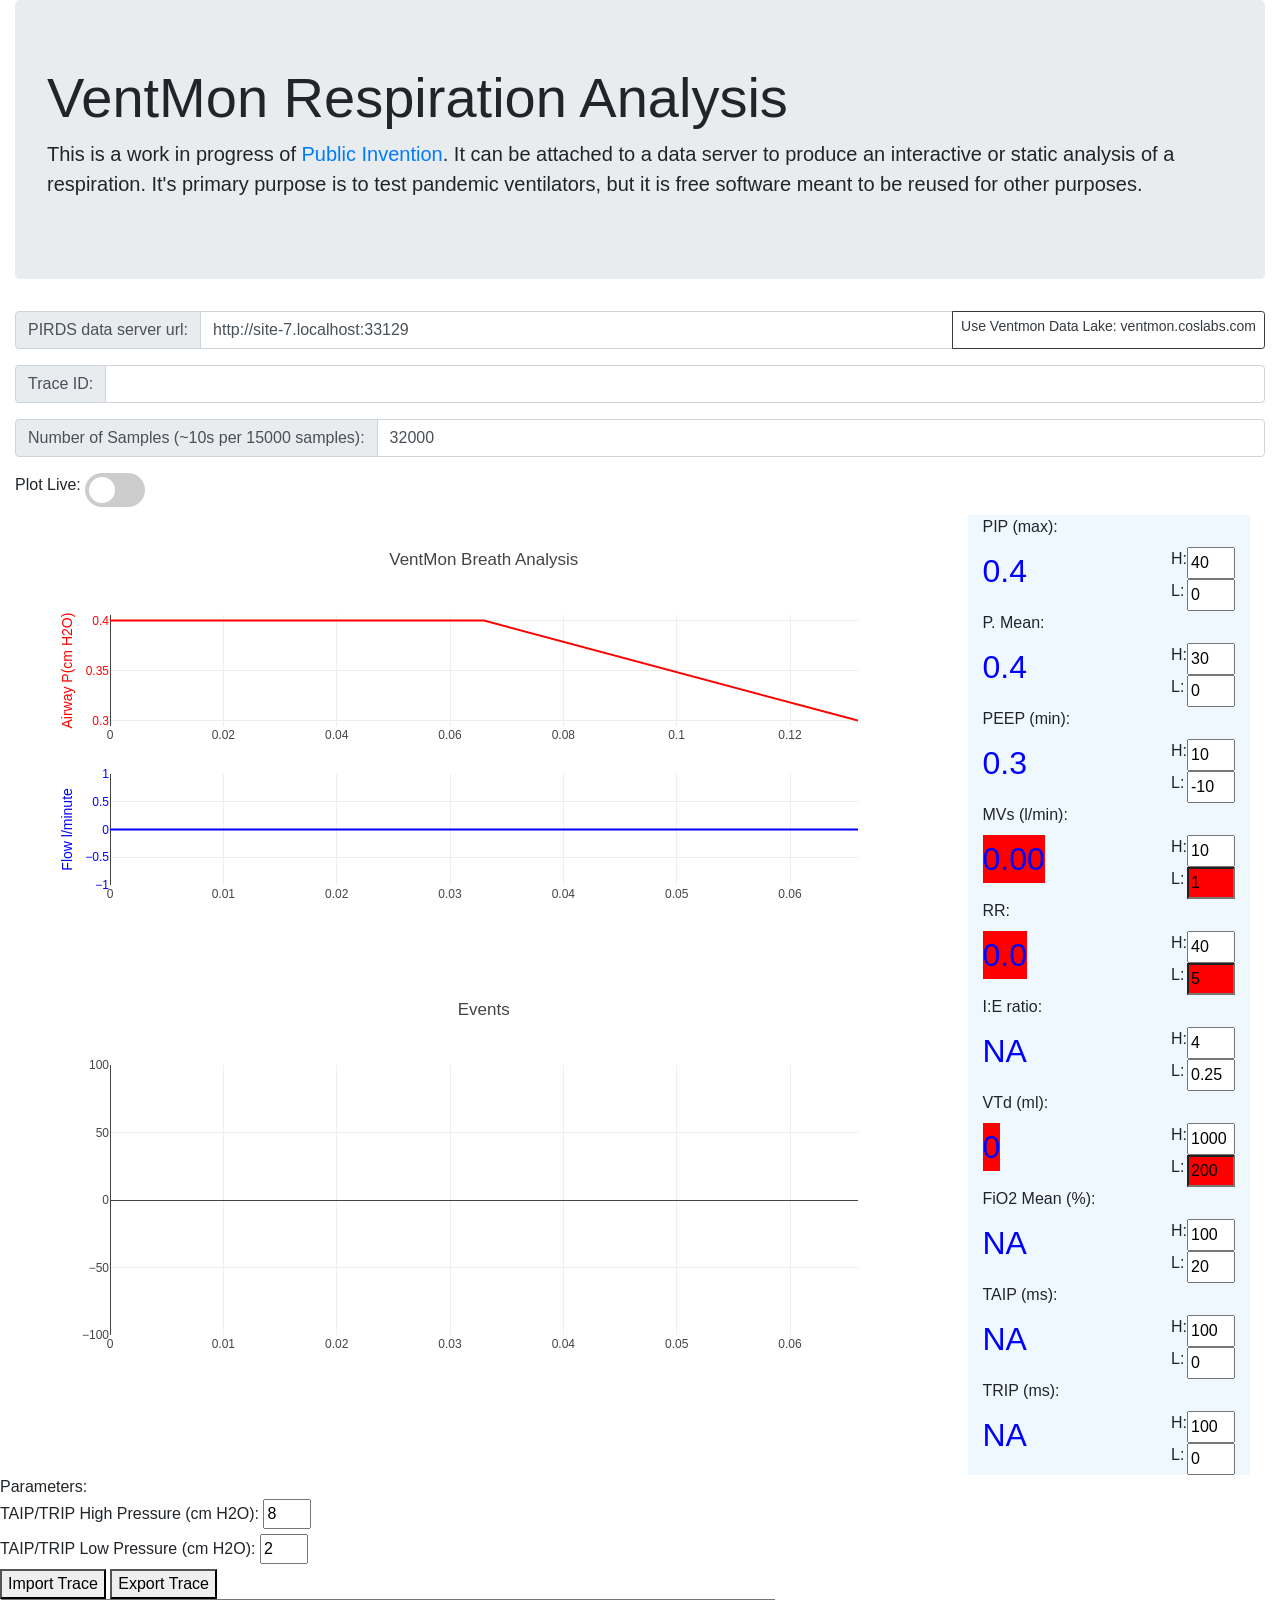
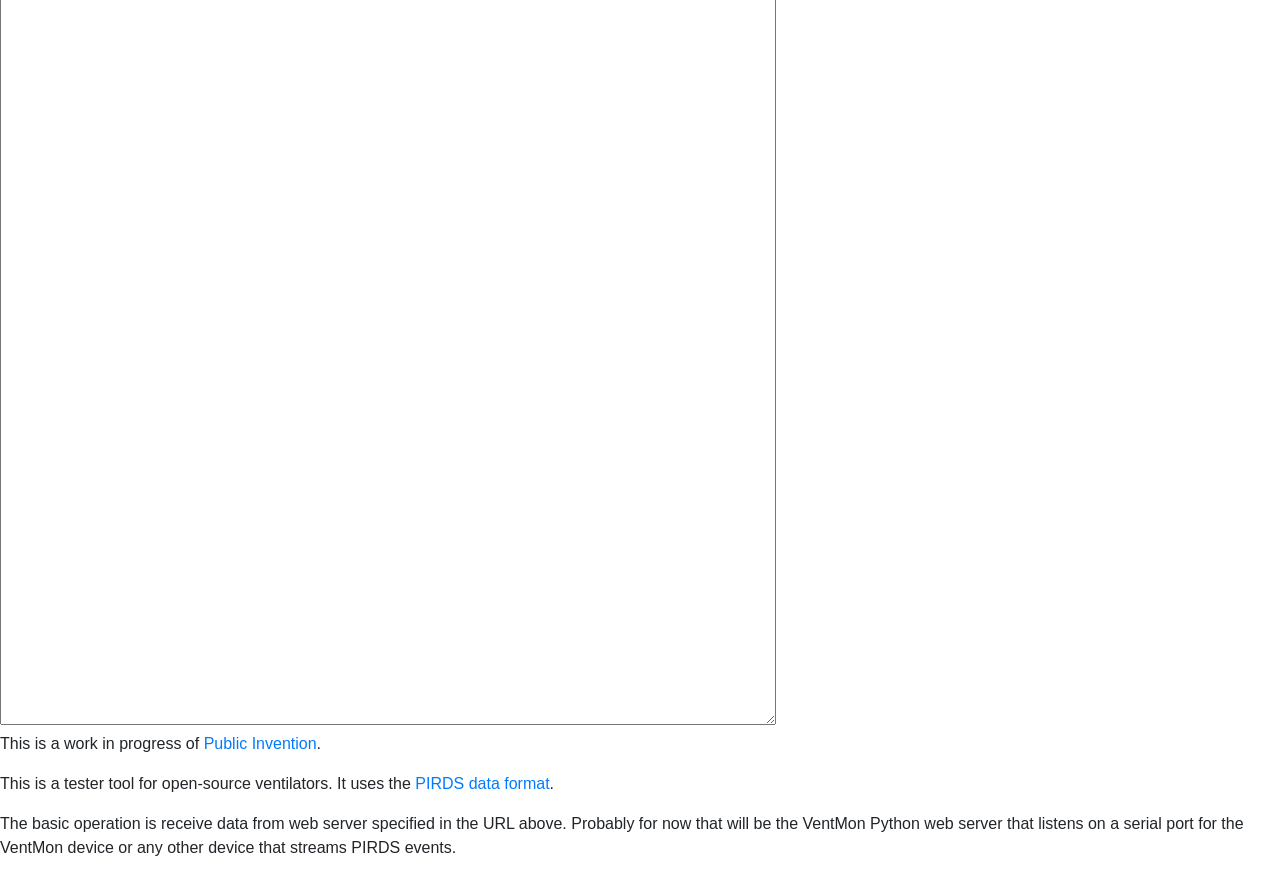
==== commit 0e142377: "Merge branch 'ab_TAIP'" ====
--- a/test_tools/breath_plot.html
+++ b/test_tools/breath_plot.html
@@ -725,6 +725,22 @@
       return plot;
 
     }
+    function gen_clock_graph(selected,name,color, textposition) {
+      var millis = unpack(selected, 'ms');
+      var zeroed = millis.map(m =>(m-min)/1000.0);
+      var vs = selected.map( s => -30)
+      var vs_t = selected.map(v => v.buff);
+      var plot = {type: "scatter", mode: "markers+text",
+                     name: name,
+                     textposition: textposition,
+                     x: zeroed,
+                     y: vs,
+                     text: vs_t,
+                     marker: { size: 10, color: color }
+                    };
+      return plot;
+
+    }
     function gen_message_events(samples,name,color, textposition) {
       var messages = samples.filter(s => s.event == 'E' && s.type == 'M');
       // Now I want to filter our all flow error messages...
@@ -733,7 +749,7 @@
       // Basically, we will show only the first of these in a "run"
       // This is rather difficult; we will instead just use 200 ms
       // as a window.
-      const time_windwow_ms = 200;
+      const time_window_ms = 200;
 
       var lows = [];
       var highs = [];
@@ -741,10 +757,10 @@
       for(var i = 0; i < messages.length; i++) {
         var m = messages[i];
         if (m.buff == FLOW_TOO_LOW) {
-          if ((lows.length == 0) || ((lows.length > 0) && (lows[lows.length-1].ms < (m.ms - 200))))
+          if ((lows.length == 0) || ((lows.length > 0) && (lows[lows.length-1].ms < (m.ms - time_window_ms))))
             lows.push(m);
         } else if (m.buff == FLOW_TOO_HIGH) {
-          if ((highs.length == 0) || ((highs.length > 0) && (highs[highs.length-1].ms < (m.ms - 200))))
+          if ((highs.length == 0) || ((highs.length > 0) && (highs[highs.length-1].ms < (m.ms - time_window_ms))))
             highs.push(m);
         } else {
           others.push(m);
@@ -767,6 +783,20 @@
                                  (v =>  v.buff));
       return [lowsPlot,highsPlot,othersPlot];
     }
+    function gen_clock_events(samples,name,color, textposition) {
+      var messages = samples.filter(s => s.event == 'E' && s.type == 'C');
+      const time_window_ms = 200;
+
+      var clocks = [];
+      for(var i = 0; i < messages.length; i++) {
+        var m = messages[i];
+         if ((clocks.length == 0) || ((clocks.length > 0) && (clocks[clocks.length-1].ms < (m.ms - time_window_ms))))
+            clocks.push(m);
+      }
+
+      var clocksPlot = gen_clock_graph(clocks,name,color,textposition);
+      return clocksPlot;
+    }
     {
       var fio2AirwayPlot = gen_graph_measurement(samples,"FiO2 (%)","Black",'top center','O','A',
                               (s => s.val),
@@ -815,6 +845,12 @@
        event_graph.push(l);
        event_graph.push(h);
        event_graph.push(o);
+     }
+
+     {
+       var cs = gen_clock_events(samples,"Wall Clock","black",'top center');
+
+       event_graph.push(cs);
      }
 
 
